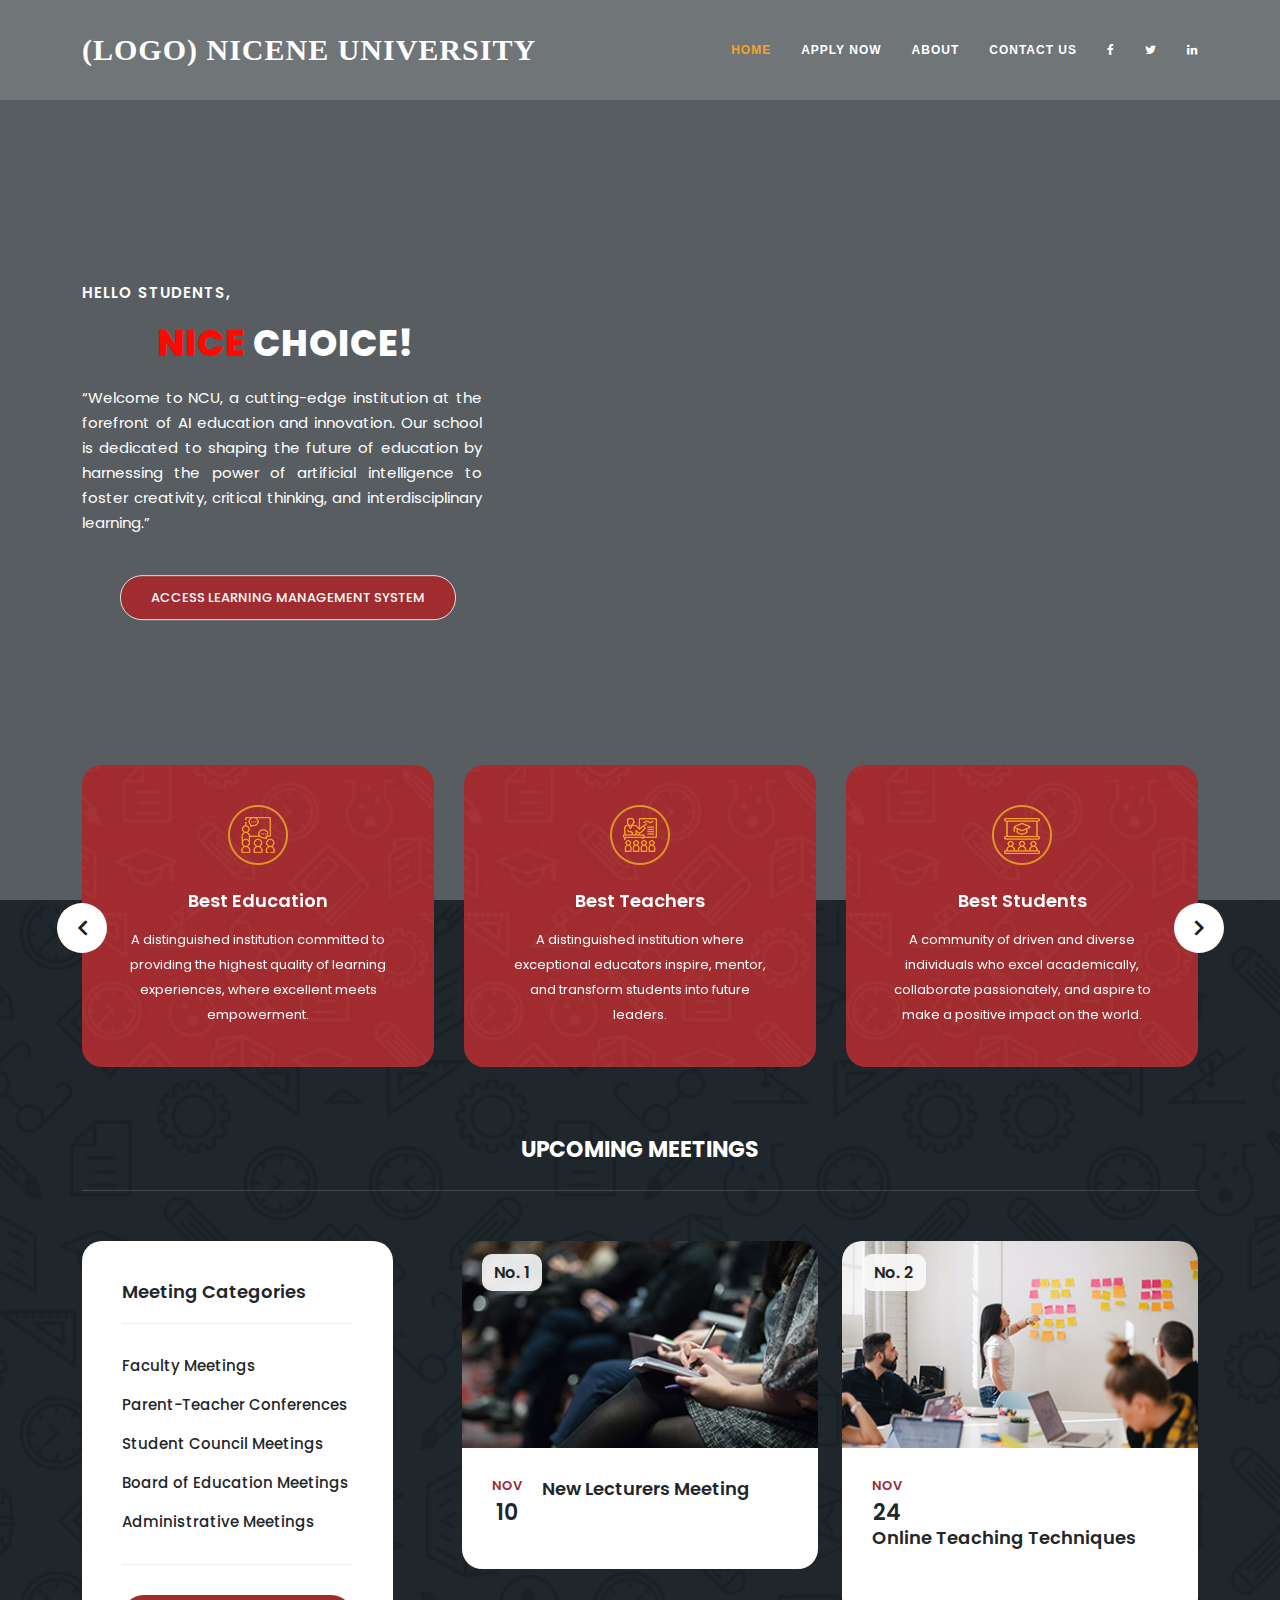
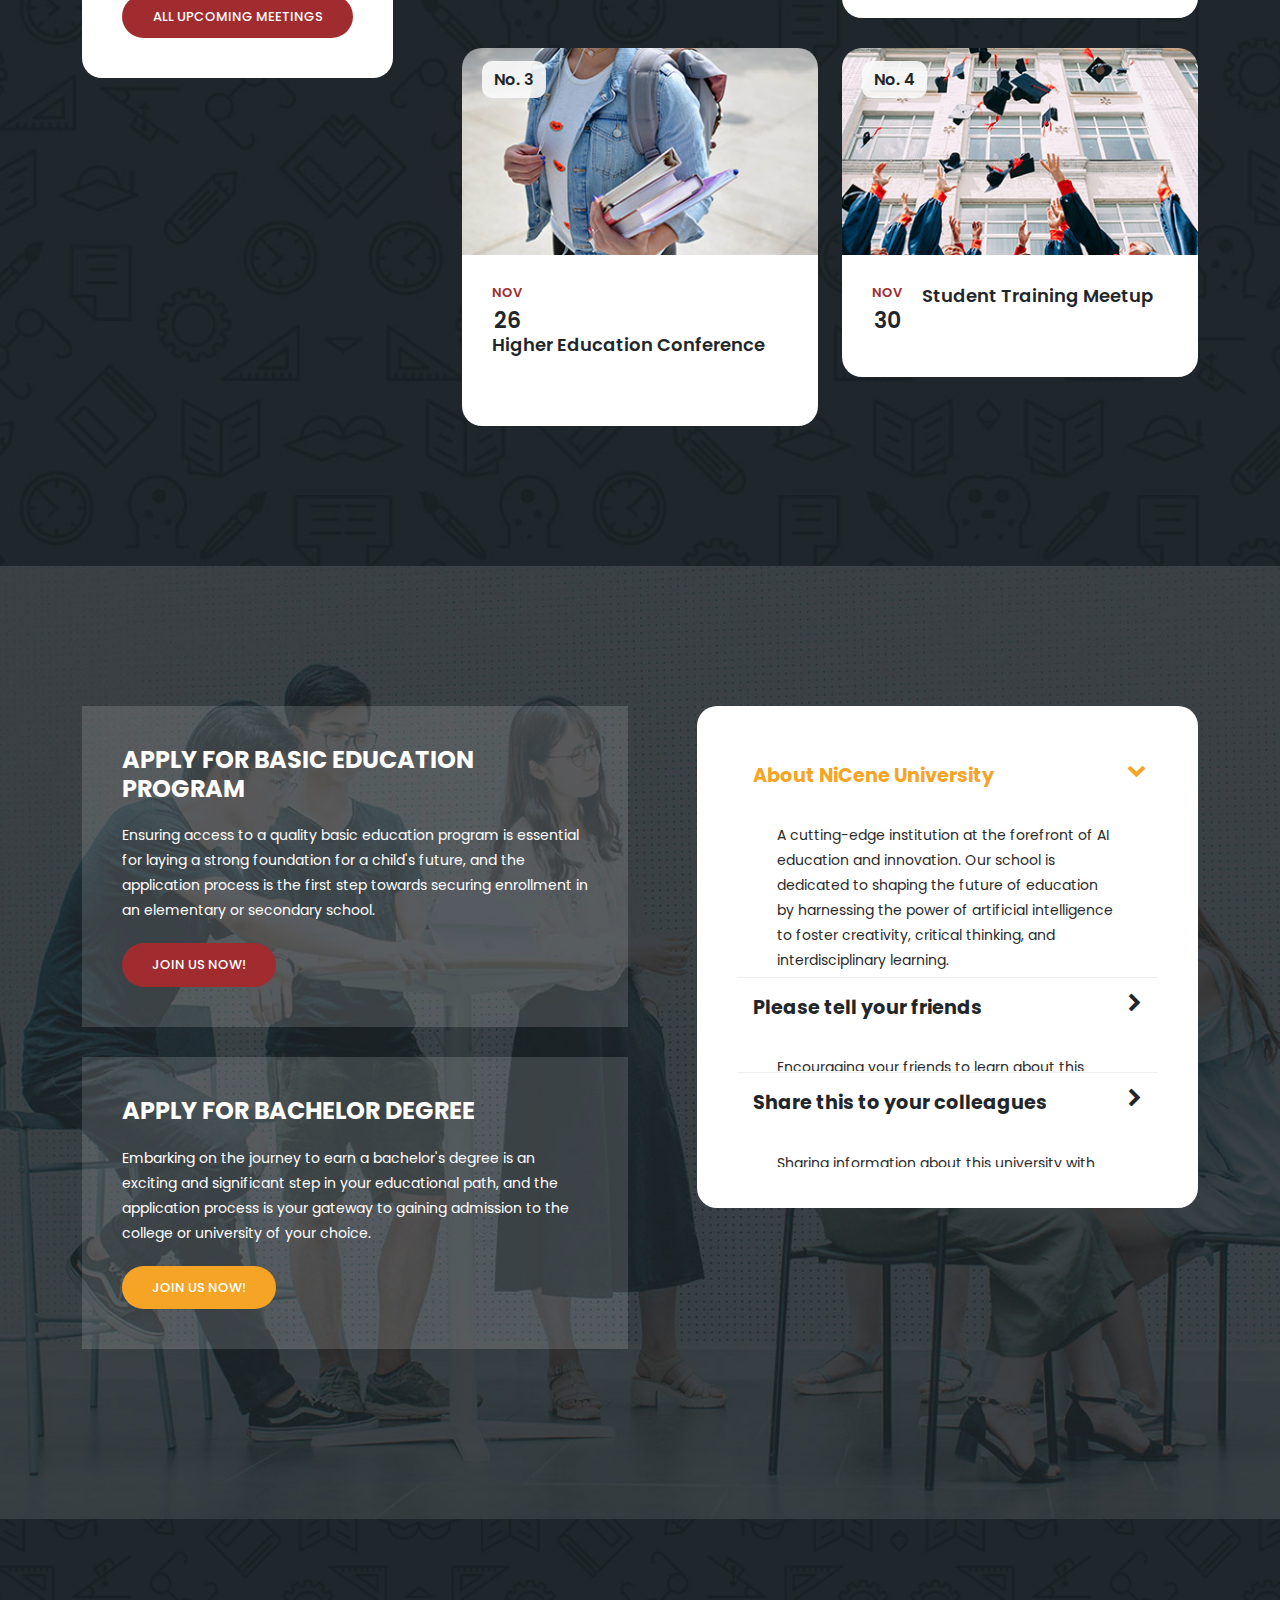
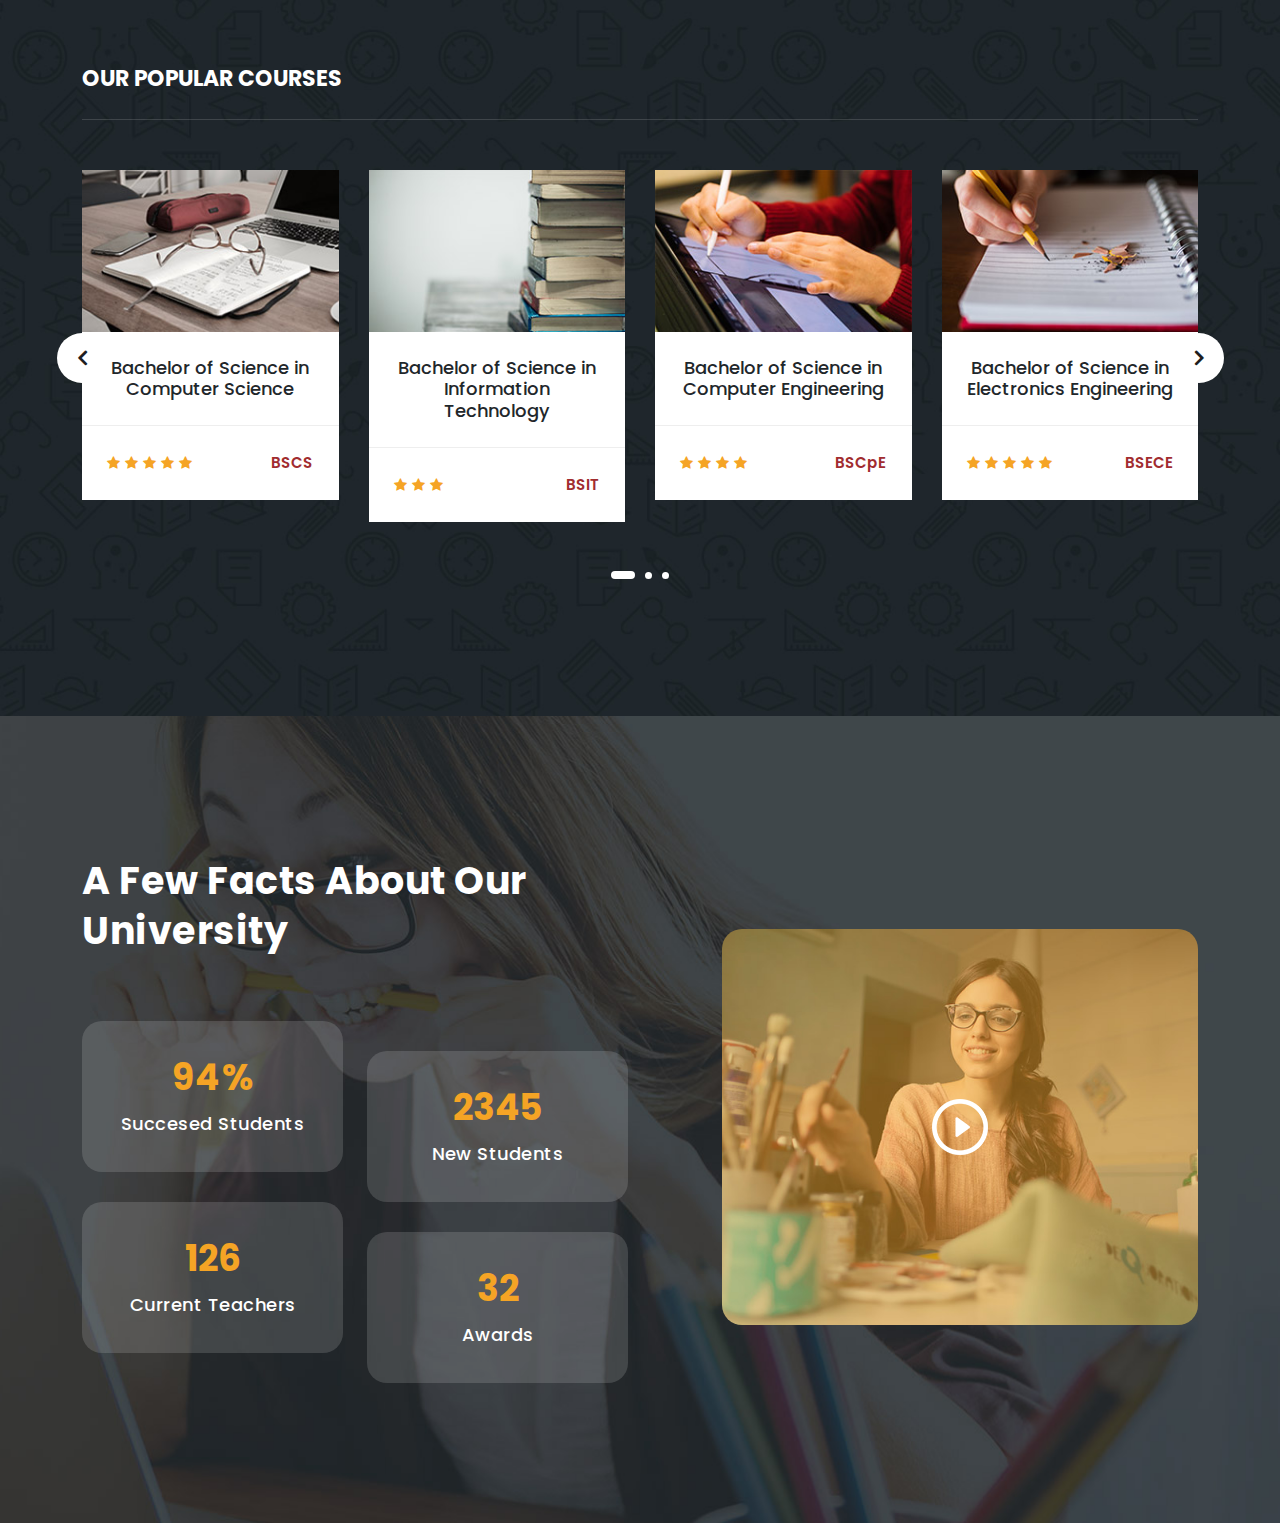
==== Index/index.html @ bd37bede "Add files via upload" ====
<!DOCTYPE html>
<html lang="en">

  <head>

    <meta charset="utf-8">
    <meta name="viewport" content="width=device-width, initial-scale=1, shrink-to-fit=no">
    <meta name="description" content="">
    <meta name="author" content="TemplateMo">
    <link href="https://fonts.googleapis.com/css?family=Poppins:100,200,300,400,500,600,700,800,900" rel="stylesheet">

    <title>Education Meeting HTML5 Template</title>

    <!-- Bootstrap core CSS -->
    <link href="vendor/bootstrap/css/bootstrap.min.css" rel="stylesheet">


    <!-- Additional CSS Files -->
    <link rel="stylesheet" href="assets/css/fontawesome.css">
    <link rel="stylesheet" href="assets/css/templatemo-edu-meeting.css">
    <link rel="stylesheet" href="assets/css/owl.css">
    <link rel="stylesheet" href="assets/css/lightbox.css">
    <link rel="stylesheet" href="assets/css/styles.css">
<!--

TemplateMo 569 Edu Meeting

https://templatemo.com/tm-569-edu-meeting

-->
  </head>

<body>

  <!-- Sub Header 
  <div class="sub-header">
    <div class="container">
      <div class="row">
        <div class="col-lg-8 col-sm-8">
          <div class="left-content">
           <p> Punesto, David, Paule, Laurio</p> 
          </div>
        </div>
        <div class="col-lg-4 col-sm-4">
          <div class="right-icons">
            <ul>
              <li><a href="#"><i class="fa fa-facebook"></i></a></li>
              <li><a href="#"><i class="fa fa-twitter"></i></a></li>
              <li><a href="#"><i class="fa fa-behance"></i></a></li>
              <li><a href="#"><i class="fa fa-linkedin"></i></a></li>
            </ul>
          </div>
        </div>
      </div>
    </div>
  </div> -->

  <!-- ***** Header Area Start ***** -->
  <header class="header-area header-sticky">
      <div class="container">
          <div class="row">
              <div class="col-12">
                  <nav class="main-nav">
                      <!-- ***** Logo Start ***** -->
                      <a href="#" class="logo">
                        (LOGO) Nicene University
                      </a>
                      <!-- ***** Logo End ***** -->
                      <!-- ***** Menu Start ***** -->
                      <ul class="nav">
                        <li class="scroll-to-section"><a href="#top" class="active">Home</a></li>
                        
                        <li class="scroll-to-section"><a href="#apply">Apply Now</a></li>
                       
                        <li class="scroll-to-section"><a href="#courses">About</a></li> 
                        <li class="scroll-to-section"><a href="#contact">Contact Us</a></li> 
                        
                            
                              <li><a href="#"><i class="fa fa-facebook"></i></a></li>
                              <li><a href="#"><i class="fa fa-twitter"></i></a></li>
                              
                              <li><a href="#"><i class="fa fa-linkedin"></i></a></li>
                            
                          
                      
                    </ul>        
                      <a class='menu-trigger'>
                          <span>Menu</span>
                      </a>
                      <!-- ***** Menu End ***** -->
                  </nav>
              </div>
          </div>
      </div>
  </header>
  <!-- ***** Header Area End ***** -->

  <!-- ***** Main Banner Area Start ***** -->
  <section class="section main-banner" id="top" data-section="section1">
      <video autoplay muted loop id="bg-video">
          <source src="assets/images/course-video.mp4" type="video/mp4" />
      </video>

      <div class="video-overlay header-text">
          <div class="container">
            <div class="row">
              <div class="col-lg-12">
                <div class="caption">
                  <h6>Hello Students,</h6>
                  <h2><font color ="#FF0800">&nbsp;&nbsp;&nbsp;&nbsp;&nbsp;&nbsp;&nbsp;&nbsp;&nbsp;NICE </font>CHOICE!</h2>
                  <p>“Welcome to NCU, a cutting-edge institution at the forefront of AI education and innovation.
                     Our school is dedicated to shaping the future of education by harnessing the power of artificial intelligence to foster creativity, 
                    critical thinking, and interdisciplinary learning.”</p></a>
              <div class="main-button-red">
                <a href="Form/index.php" class="page-link">Access Learning Management System</a>
              </div>
          </div>
              </div>
            </div>
          </div>
      </div>
  </section>
  <!-- ***** Main Banner Area End ***** -->

  <section class="services">
    <div class="container">
      <div class="row">
        <div class="col-lg-12">
          <div class="owl-service-item owl-carousel">
          
            <div class="item">
              <div class="icon">
                <img src="assets/images/service-icon-01.png" alt="">
              </div>
              <div class="down-content">
                <h4>Best Education</h4>
                <p>A distinguished institution committed to providing the highest quality of learning experiences, where excellent meets empowerment.</p>
              </div>
            </div>
            
            <div class="item">
              <div class="icon">
                <img src="assets/images/service-icon-02.png" alt="">
              </div>
              <div class="down-content">
                <h4>Best Teachers</h4>
                <p>A distinguished institution where exceptional educators inspire, mentor, and transform students into future leaders.</p>
              </div>
            </div>
            
            <div class="item">
              <div class="icon">
                <img src="assets/images/service-icon-03.png" alt="">
              </div>
              <div class="down-content">
                <h4>Best Students</h4>
                <p>A community of driven and diverse individuals who excel academically, collaborate passionately, and aspire to make a positive impact on the world.</p>
              </div>
            </div>
            
            <div class="item">
              <div class="icon">
                <img src="assets/images/service-icon-02.png" alt="">
              </div>
              <div class="down-content">
                <h4>Online Meeting</h4>
                <p>A virtual platform fostering academic engagement, enabling students and faculty to convene, transcending physical boundaries.</p>
              </div>
            </div>
  
            
          </div>
        </div>
      </div>
    </div>
  </section>

  <section class="upcoming-meetings" id="meetings">
    <div class="container">
      <div class="row">
        <div class="col-lg-12">
          <div class="section-heading">
            <h2>Upcoming Meetings</h2>
          </div>
        </div>
        <div class="col-lg-4">
          <div class="categories">
            <h4>Meeting Categories</h4>
            <ul>
              <li><a >Faculty Meetings </a></li>
              <li><a >Parent-Teacher Conferences</a></li>
              <li><a >Student Council Meetings</a></li>
              <li><a >Board of Education Meetings</a></li>
              <li><a >Administrative Meetings</a></li>
            </ul>
            <div class="main-button-red">
              <a href="#">All Upcoming Meetings</a>
            </div>
          </div>
        </div>
        <div class="col-lg-8">
          <div class="row">
            <div class="col-lg-6">
              <div class="meeting-item">
                <div class="thumb">
                  <div class="price">
                    <span>No. 1</span>
                  </div>
                  <a ><img src="assets/images/meeting-01.jpg" alt="New Lecturer Meeting"></a>
                </div>
                <div class="down-content">
                  <div class="date">
                    <h6>Nov <span>10</span></h6>
                  </div>
                  <a ><h4>New Lecturers Meeting</h4></a>
                  <p><br></p>
                </div>
                <br>
              </div>
            </div>
            <div class="col-lg-6">
              <div class="meeting-item">
                <div class="thumb">
                  <div class="price">
                    <span>No. 2</span>
                  </div>
                  <a ><img src="assets/images/meeting-02.jpg" alt="Online Teaching"></a>
                </div>
                <div class="down-content">
                  <div class="date">
                    <h6>Nov <span>24</span></h6>
                  </div>
                  <a ><h4>Online Teaching Techniques</h4></a>
                  <p><br></p>
                </div>
              </div>
            </div>
            <div class="col-lg-6">
              <div class="meeting-item">
                <div class="thumb">
                  <div class="price">
                    <span>No. 3</span>
                  </div>
                  <a ><img src="assets/images/meeting-03.jpg" alt="Higher Education"></a>
                </div>
                <div class="down-content">
                  <div class="date">
                    <h6>Nov <span>26</span></h6>
                  </div>
                  <a ><h4>Higher Education Conference</h4></a>
                  <p> <br></p>
                </div>
              </div>
            </div>
            <div class="col-lg-6">
              <div class="meeting-item">
                <div class="thumb">
                  <div class="price">
                    <span>No. 4</span>
                  </div>
                  <a ><img src="assets/images/meeting-04.jpg" alt="Student Training"></a>
                </div>
                <div class="down-content">
                  <div class="date">
                    <h6>Nov <span>30</span></h6>
                  </div>
                  <a ><h4>Student Training Meetup</h4></a>
                  <p><br></p>
                </div>
              </div>
            </div>
          </div>
        </div>
      </div>
    </div>
  </section>
  
  <section class="apply-now" id="apply">
    <div class="container">
      <div class="row">
        <div class="col-lg-6 align-self-center">
          <div class="row">
            <div class="col-lg-12">
              <div class="item">
                <h3>APPLY FOR Basic Education Program </h3>
                <p>Ensuring access to a quality basic education program is essential for laying a strong foundation for a child's future, and the application process is the first step towards securing enrollment in an elementary or secondary school.</p>
                <div class="main-button-red">
                  <div class="scroll-to-section"><a href="#contact">Join Us Now!</a></div>
              </div>
              </div>
            </div>
            <div class="col-lg-12">
              <div class="item">
                <h3>APPLY FOR BACHELOR DEGREE</h3>
                <p>Embarking on the journey to earn a bachelor's degree is an exciting and significant step in your educational path, and the application process is your gateway to gaining admission to the college or university of your choice.</p>
                <div class="main-button-yellow">
                  <div class="scroll-to-section"><a href="#contact">Join Us Now!</a></div>
              </div>
              </div>
            </div>
          </div>
        </div>
        <div class="col-lg-6">
          <div class="accordions is-first-expanded">
            <article class="accordion">
                <div class="accordion-head">
                  <span>About NiCene University</span>
                  <span class="icon">
                      <i class="icon fa fa-chevron-right"></i>
                  </span>
              </div>
              <div class="accordion-body">
                  <div class="content">
                      <p>A cutting-edge institution at the forefront of AI education and innovation. Our school is dedicated to shaping the future of education by harnessing the power of artificial intelligence to foster creativity, critical thinking, and interdisciplinary learning.</p>
                  </div>
              </div>
          </article>

            
            <article class="accordion">
                <div class="accordion-head">
                    <span>Please tell your friends</span>
                    <span class="icon">
                        <i class="icon fa fa-chevron-right"></i>
                    </span>
                </div>
                <div class="accordion-body">
                    <div class="content">
                        <p>Encouraging your friends to learn about this university can be a wonderful way to help them explore their educational options. By sharing your positive experiences and insights, you can provide them with valuable information that may lead to a life-changing decision. Whether it's the outstanding faculty, cutting-edge research opportunities, or vibrant campus community, sharing your enthusiasm can inspire others to consider this university as a potential destination for their academic journey.

                          So, don't hesitate to tell your friends about this university and potentially open doors to exciting educational opportunities for them and future generations.
                        </p>
                    </div>
                </div>
            </article>
            <article class="accordion last-accordion">
                <div class="accordion-head">
                    <span>Share this to your colleagues</span>
                    <span class="icon">
                        <i class="icon fa fa-chevron-right"></i>
                    </span>
                </div>
                <div class="accordion-body">
                    <div class="content">
                        <p>Sharing information about this university with your colleagues can have a profound impact on their academic and professional journeys. By introducing them to the exceptional programs, faculty, and resources offered by this institution, you can help your colleagues discover new avenues for growth and development. Whether it's the university's renowned research opportunities, innovative teaching methods, or its vibrant campus community, sharing your knowledge can be a valuable contribution to their educational pursuits.

                        </p>
                    </div>
                </div>
            </article>
        </div>
        </div>
      </div>
    </div>
  </section>

  <section class="our-courses" id="courses">
    <div class="container">
      <div class="row">
        <div class="col-lg-12">
          <div class="section-heading">
            <h2>Our Popular Courses</h2>
          </div>
        </div>
        <div class="col-lg-12">
          <div class="owl-courses-item owl-carousel">
            <div class="item">
              <img src="assets/images/course-01.jpg" alt="Course One">
              <div class="down-content">
                <h4>Bachelor of Science in Computer Science</h4>
                <div class="info">
                  <div class="row">
                    <div class="col-8">
                      <ul>
                        <li><i class="fa fa-star"></i></li>
                        <li><i class="fa fa-star"></i></li>
                        <li><i class="fa fa-star"></i></li>
                        <li><i class="fa fa-star"></i></li>
                        <li><i class="fa fa-star"></i></li>
                      </ul>
                    </div>
                    <div class="col-4">
                       <span>BSCS</span>
                    </div>
                  </div>
                </div>
              </div>
            </div>
            <div class="item">
              <img src="assets/images/course-02.jpg" alt="Course Two">
              <div class="down-content">
                <h4>Bachelor of Science in Information Technology</h4>
                <div class="info">
                  <div class="row">
                    <div class="col-8">
                      <ul>
                        <li><i class="fa fa-star"></i></li>
                        <li><i class="fa fa-star"></i></li>
                        <li><i class="fa fa-star"></i></li>
                      </ul>
                    </div>
                    <div class="col-4">
                       <span>BSIT</span>
                    </div>
                  </div>
                </div>
              </div>
            </div>
            <div class="item">
              <img src="assets/images/course-03.jpg" alt="">
              <div class="down-content">
                <h4>Bachelor of Science in Computer Engineering</h4>
                <div class="info">
                  <div class="row">
                    <div class="col-8">
                      <ul>
                        <li><i class="fa fa-star"></i></li>
                        <li><i class="fa fa-star"></i></li>
                        <li><i class="fa fa-star"></i></li>
                        <li><i class="fa fa-star"></i></li>
                      </ul>
                    </div>
                    <div class="col-4">
                       <span>BSCpE</span>
                    </div>
                  </div>
                </div>
              </div>
            </div>
            <div class="item">
              <img src="assets/images/course-04.jpg" alt="">
              <div class="down-content">
                <h4>Bachelor of Science in Electronics Engineering</h4>
                <div class="info">
                  <div class="row">
                    <div class="col-8">
                      <ul>
                        <li><i class="fa fa-star"></i></li>
                        <li><i class="fa fa-star"></i></li>
                        <li><i class="fa fa-star"></i></li>
                        <li><i class="fa fa-star"></i></li>
                        <li><i class="fa fa-star"></i></li>
                      </ul>
                    </div>
                    <div class="col-4">
                       <span>BSECE</span>
                    </div>
                  </div>
                </div>
              </div>
            </div>
            <div class="item">
              <img src="assets/images/course-01.jpg" alt="">
              <div class="down-content">
                <h4>Bachelor of Science in Nursing</h4>
                <div class="info">
                  <div class="row">
                    <div class="col-8">
                      <ul>
                        <li><i class="fa fa-star"></i></li>
                        <li><i class="fa fa-star"></i></li>
                        <li><i class="fa fa-star"></i></li>
                        <li><i class="fa fa-star"></i></li>
                        <li><i class="fa fa-star"></i></li>
                      </ul>
                    </div>
                    <div class="col-4">
                       <span>BSN</span>
                    </div>
                  </div>
                </div>
              </div>
            </div>
            <div class="item">
              <img src="assets/images/course-02.jpg" alt="">
              <div class="down-content">
                <h4>Bachelor of Science in Medical Laboratory Science</h4>
                <div class="info">
                  <div class="row">
                    <div class="col-8">
                      <ul>
                        <li><i class="fa fa-star"></i></li>
                        <li><i class="fa fa-star"></i></li>
                        <li><i class="fa fa-star"></i></li>
                        <li><i class="fa fa-star"></i></li>
                        <li><i class="fa fa-star"></i></li>
                      </ul>
                    </div>
                    <div class="col-4">
                       <span>BSMLS</span>
                    </div>
                  </div>
                </div>
              </div>
            </div>
            <div class="item">
              <img src="assets/images/course-03.jpg" alt="">
              <div class="down-content">
                <h4>Bachelo of Science in Education Major in All</h4>
                <div class="info">
                  <div class="row">
                    <div class="col-8">
                      <ul>
                        <li><i class="fa fa-star"></i></li>
                        <li><i class="fa fa-star"></i></li>
                        <li><i class="fa fa-star"></i></li>
                        <li><i class="fa fa-star"></i></li>
                        <li><i class="fa fa-star"></i></li>
                      </ul>
                    </div>
                    <div class="col-4">
                       <span>BSEd</span>
                    </div>
                  </div>
                </div>
              </div>
            </div>
            <div class="item">
              <img src="assets/images/course-04.jpg" alt="">
              <div class="down-content">
                <h4>Bachelor of Science in Business Administration</h4>
                <div class="info">
                  <div class="row">
                    <div class="col-8">
                      <ul>
                        <li><i class="fa fa-star"></i></li>
                        <li><i class="fa fa-star"></i></li>
                        <li><i class="fa fa-star"></i></li>
                        <li><i class="fa fa-star"></i></li>
                        <li><i class="fa fa-star"></i></li>
                      </ul>
                    </div>
                    <div class="col-4">
                       <span>BSBA</span>
                    </div>
                  </div>
                </div>
              </div>
            </div>
            <div class="item">
              <img src="assets/images/course-01.jpg" alt="">
              <div class="down-content">
                <h4>Bachelor of Science in Accountancy</h4>
                <div class="info">
                  <div class="row">
                    <div class="col-8">
                      <ul>
                        <li><i class="fa fa-star"></i></li>
                        <li><i class="fa fa-star"></i></li>
                        <li><i class="fa fa-star"></i></li>
                        <li><i class="fa fa-star"></i></li>
                        <li><i class="fa fa-star"></i></li>
                      </ul>
                    </div>
                    <div class="col-4">
                       <span>BSA</span>
                    </div>
                  </div>
                </div>
              </div>
            </div>
            <div class="item">
              <img src="assets/images/course-02.jpg" alt="">
              <div class="down-content">
                <h4>Bachelor of Science in Mechanical Engineering</h4>
                <div class="info">
                  <div class="row">
                    <div class="col-8">
                      <ul>
                        <li><i class="fa fa-star"></i></li>
                        <li><i class="fa fa-star"></i></li>
                        <li><i class="fa fa-star"></i></li>
                        <li><i class="fa fa-star"></i></li>
                        <li><i class="fa fa-star"></i></li>
                      </ul>
                    </div>
                    <div class="col-4">
                       <span>BSME</span>
                    </div>
                  </div>
                </div>
              </div>
            </div>
            <div class="item">
              <img src="assets/images/course-03.jpg" alt="">
              <div class="down-content">
                <h4>Bachelor of Science in Aeronautical Engineering</h4>
                <div class="info">
                  <div class="row">
                    <div class="col-8">
                      <ul>
                        <li><i class="fa fa-star"></i></li>
                        <li><i class="fa fa-star"></i></li>
                        <li><i class="fa fa-star"></i></li>
                        <li><i class="fa fa-star"></i></li>
                        <li><i class="fa fa-star"></i></li>
                      </ul>
                    </div>
                    <div class="col-4">
                       <span>BSAeE</span>
                    </div>
                  </div>
                </div>
              </div>
            </div>
            <div class="item">
              <img src="assets/images/course-04.jpg" alt="">
              <div class="down-content">
                <h4>Bachelor of Science in Psychology</h4>
                <div class="info">
                  <div class="row">
                    <div class="col-8">
                      <ul>
                        <li><i class="fa fa-star"></i></li>
                        <li><i class="fa fa-star"></i></li>
                        <li><i class="fa fa-star"></i></li>
                        <li><i class="fa fa-star"></i></li>
                        <li><i class="fa fa-star"></i></li>
                      </ul>
                    </div>
                    <div class="col-4">
                       <span>BSPsych</span>
                    </div>
                  </div>
                </div>
              </div>
            </div>
          </div>
        </div>
      </div>
    </div>
  </section>

  <section class="our-facts">
    <div class="container">
      <div class="row">
        <div class="col-lg-6">
          <div class="row">
            <div class="col-lg-12">
              <h2>A Few Facts About Our University</h2>
            </div>
            <div class="col-lg-6">
              <div class="row">
                <div class="col-12">
                  <div class="count-area-content percentage">
                    <div class="count-digit">94</div>
                    <div class="count-title">Succesed Students</div>
                  </div>
                </div>
                <div class="col-12">
                  <div class="count-area-content">
                    <div class="count-digit">126</div>
                    <div class="count-title">Current Teachers</div>
                  </div>
                </div>
              </div>
            </div>
            <div class="col-lg-6">
              <div class="row">
                <div class="col-12">
                  <div class="count-area-content new-students">
                    <div class="count-digit">2345</div>
                    <div class="count-title">New Students</div>
                  </div>
                </div> 
                <div class="col-12">
                  <div class="count-area-content">
                    <div class="count-digit">32</div>
                    <div class="count-title">Awards</div>
                  </div>
                </div>
              </div>
            </div>
          </div>
        </div> 
        <div class="col-lg-6 align-self-center">
          <div class="video">
            <a href="https://www.youtube.com/watch?v=HndV87XpkWg" target="_blank"><img src="assets/images/play-icon.png" alt=""></a>
          </div>
        </div>
      </div>
    </div>
  </section>
<!--
  <section class="contact-us" id="contact">
    <div class="container">
      <div class="row">
        <div class="col-lg-9 align-self-center">
          <div class="row">
            <div class="col-lg-12">
              <form id="contact" action="" method="post">
                <div class="row">
                  <div class="col-lg-12">
                    <h2>Let's get in touch</h2>
                  </div>
                  <div class="col-lg-4">
                    <fieldset>
                      <input name="name" type="text" id="name" placeholder="YOURNAME...*" required="">
                    </fieldset>
                  </div>
                  <div class="col-lg-4">
                    <fieldset>
                    <input name="email" type="text" id="email" pattern="[^ @]*@[^ @]*" placeholder="YOUR EMAIL..." required="">
                  </fieldset>
                  </div>
                  <div class="col-lg-4">
                    <fieldset>
                      <input name="subject" type="text" id="subject" placeholder="SUBJECT...*" required="">
                    </fieldset>
                  </div>
                  <div class="col-lg-12">
                    <fieldset>
                      <textarea name="message" type="text" class="form-control" id="message" placeholder="YOUR MESSAGE..." required=""></textarea>
                    </fieldset>
                  </div>
                  <div class="col-lg-12">
                    <fieldset>
                      <button type="submit" id="form-submit" class="button">SEND MESSAGE NOW</button>
                    </fieldset>
                  </div>
                </div>
              </form>
            </div>
          </div>
        </div>
        <div class="col-lg-3">
          <div class="right-info">
            <ul>
              <li>
                <h6>Phone Number</h6>
                <span>010-020-0340</span>
              </li>
              <li>
                <h6>Email Address</h6>
                <span>info@meeting.edu</span>
              </li>
              <li>
                <h6>Street Address</h6>
                <span>Rio de Janeiro - RJ, 22795-008, Brazil</span>
              </li>
              <li>
                <h6>Website URL</h6>
                <span>www.meeting.edu</span>
              </li>
            </ul>
          </div>
        </div>
      </div>
    </div>
 
    <div class="footer">
      <p>Copyright © 2022 Edu Meeting Co., Ltd. All Rights Reserved. 
          <br>Design: <a href="https://templatemo.com" target="_parent" title="free css templates">TemplateMo</a></p>
    </div>
  </section>
-->
  <!-- Scripts -->
  <!-- Bootstrap core JavaScript -->
  <script src="assets/js/script.js"></script>
    <script src="vendor/jquery/jquery.min.js"></script>
    <script src="vendor/bootstrap/js/bootstrap.bundle.min.js"></script>

    <script src="assets/js/isotope.min.js"></script>
    <script src="assets/js/owl-carousel.js"></script>
    <script src="assets/js/lightbox.js"></script>
    <script src="assets/js/tabs.js"></script>
    <script src="assets/js/video.js"></script>
    <script src="assets/js/slick-slider.js"></script>
    <script src="assets/js/custom.js"></script>
    <script>
        //according to loftblog tut
        $('.nav li:first').addClass('active');

        var showSection = function showSection(section, isAnimate) {
          var
          direction = section.replace(/#/, ''),
          reqSection = $('.section').filter('[data-section="' + direction + '"]'),
          reqSectionPos = reqSection.offset().top - 0;

          if (isAnimate) {
            $('body, html').animate({
              scrollTop: reqSectionPos },
            800);
          } else {
            $('body, html').scrollTop(reqSectionPos);
          }

        };

        var checkSection = function checkSection() {
          $('.section').each(function () {
            var
            $this = $(this),
            topEdge = $this.offset().top - 80,
            bottomEdge = topEdge + $this.height(),
            wScroll = $(window).scrollTop();
            if (topEdge < wScroll && bottomEdge > wScroll) {
              var
              currentId = $this.data('section'),
              reqLink = $('a').filter('[href*=\\#' + currentId + ']');
              reqLink.closest('li').addClass('active').
              siblings().removeClass('active');
            }
          });
        };

        $('.main-menu, .responsive-menu, .scroll-to-section').on('click', 'a', function (e) {
          e.preventDefault();
          showSection($(this).attr('href'), true);
        });

        $(window).scroll(function () {
          checkSection();
        });
    </script>
</body>

</body>
</html>
---- Index/assets/css/templatemo-edu-meeting.css ----
/*

TemplateMo 569 Edu Meeting

https://templatemo.com/tm-569-edu-meeting

*/

/* ---------------------------------------------
Table of contents
------------------------------------------------
01. font & reset css
02. reset
03. global styles
04. header
05. banner
06. features
07. testimonials
08. contact
09. footer
10. preloader
11. search
12. portfolio

--------------------------------------------- */
/* 
---------------------------------------------
font & reset css
--------------------------------------------- 
*/
@import url("https://fonts.googleapis.com/css?family=Poppins:100,200,300,400,500,600,700,800,900");
/* 
---------------------------------------------
reset
--------------------------------------------- 
*/

html, body, div, span, applet, object, iframe, h1, h2, h3, h4, h5, h6, p, blockquote, div
pre, a, abbr, acronym, address, big, cite, code, del, dfn, em, font, img, ins, kbd, q,
s, samp, small, strike, strong, sub, sup, tt, var, b, u, i, center, dl, dt, dd, ol, ul, li,
figure, header, nav, section, article, aside, footer, figcaption {
  margin: 0;
  padding: 0;
  border: 0;
  outline: 0;
}

.clearfix:after {
  content: ".";
  display: block;
  clear: both;
  visibility: hidden;
  line-height: 0;
  height: 0;
}

.clearfix {
  display: inline-block;
}

html[xmlns] .clearfix {
  display: block;
}

* html .clearfix {
  height: 1%;
}

ul, li {
  padding: 0;
  margin: 0;
  list-style: none;
}

header, nav, section, article, aside, footer, hgroup {
  display: block;
}

* {
  box-sizing: border-box;
}

html, body {
  font-family: 'Poppins', sans-serif;
  font-weight: 400;
  background-color: #fff;
  font-size: 16px;
  -ms-text-size-adjust: 100%;
  -webkit-font-smoothing: antialiased;
  -moz-osx-font-smoothing: grayscale;
}

a {
  text-decoration: none !important;
  color: #3CF;
}

a:hover {
	color: #FC3;
}

h1, h2, h3, h4, h5, h6 {
  margin-top: 0px;
  margin-bottom: 0px;
}

ul {
  margin-bottom: 0px;
}

p {
  font-size: 14px;
  line-height: 25px;
  color: #2a2a2a;
}

img {
  width: 100%;
  overflow: hidden;
}

/* 
---------------------------------------------
global styles
--------------------------------------------- 
*/
html,
body {
  background: #fff;
  font-family: 'Poppins', sans-serif;
}

::selection {
  background: #f5a425;
  color: #fff;
}

::-moz-selection {
  background: #f5a425;
  color: #fff;
}

@media (max-width: 991px) {
  html, body {
    overflow-x: hidden;
  }
  .mobile-top-fix {
    margin-top: 30px;
    margin-bottom: 0px;
  }
  .mobile-bottom-fix {
    margin-bottom: 30px;
  }
  .mobile-bottom-fix-big {
    margin-bottom: 60px;
  }
}

.main-button-red a {
  font-size: 13px;
  color: #fff;
  background-color: #a12c2f;
  padding: 12px 30px;
  display: inline-block;
  border-radius: 22px;
  font-weight: 500;
  text-transform: uppercase;
  transition: all .3s;
  
}

.main-button-red a:hover {
  opacity: 0.9;
  
  
  
}

.main-button-yellow a {
  font-size: 13px;
  color: #fff;
  background-color: #f5a425;
  padding: 12px 30px;
  display: inline-block;
  border-radius: 22px;
  font-weight: 500;
  text-transform: uppercase;
  transition: all .3s;
}

.main-button-yellow a:hover {
  opacity: 0.9;
}

.section-heading h2 {
  line-height: 40px;
  margin-top: 0px;
  margin-bottom: 50px; 
  padding-bottom: 20px;
  border-bottom: 1px solid rgba(250,250,250,0.15);
  font-size: 22px;
  font-weight: 700;
  text-transform: uppercase;
  color: #fff;
}


/* 
---------------------------------------------
header
--------------------------------------------- 
*/

.sub-header {
  background-color: #1f272b;
  position: relative;
  z-index: 1111;
}

.sub-header .left-content p {
  color: #fff;
  padding: 8px 0px;
  font-size: 13px;
}

.sub-header .right-icons {
  text-align: right;
  padding: 8px 0px;
}

.sub-header .right-icons ul li {
  display: inline-block;
  margin-left: 15px;
}

.sub-header .right-icons ul li a {
  color: #fff;
  font-size: 14px;
  transition: all .3s;
}

.sub-header .right-icons ul li a:hover {
  color: #f5a425;
}

.sub-header .left-content p em {
   font-style: normal;
   color: #f5a425;
}

.background-header {
  background-color: #ffffff!important;
  height: 80px!important;
  position: fixed!important;
  top: 0!important;
  left: 0;
  right: 0;
  box-shadow: 0px 0px 10px rgba(0,0,0,0.15)!important;
}

.background-header .main-nav .nav li a {
  color: #1e1e1e!important;
  
}

.background-header .logo,
.background-header .main-nav .nav li a {
  color: #000000!important;
  
  
}

.background-header .main-nav .nav li:hover a {
  color: #fb5849!important;
}

.background-header .nav li a.active {
  color: #fb5849!important;
}

.header-area {
  background-color: rgba(255, 255, 255, 0.15);
  position: absolute;
  top: 0px;
  left: 0;
  right: 0;
  z-index: 100;
  -webkit-transition: all .5s ease 0s;
  -moz-transition: all .5s ease 0s;
  -o-transition: all .5s ease 0s;
  transition: all .5s ease 0s;
  font-family: "Times New Roman", Times, serif;
}

.header-area .main-nav {
  min-height: 80px;
  background: transparent;
}

.header-area .main-nav .logo {
  line-height: 100px;
  color: #fff;
  font-size: 30px;
  font-weight: 900;
  text-transform: uppercase;
  letter-spacing: 1px;
  float: left;
  -webkit-transition: all 0.3s ease 0s;
  -moz-transition: all 0.3s ease 0s;
  -o-transition: all 0.3s ease 0s;
  transition: all 0.3s ease 0s;
 
  
}

.background-header .main-nav .logo {
  line-height: 75px;
}

.background-header .nav {
  margin-top: 20px !important;
}

.header-area .main-nav .nav {
  float: right;
  margin-top: 30px;
  margin-right: 0px;
  background-color: transparent;
  -webkit-transition: all 0.3s ease 0s;
  -moz-transition: all 0.3s ease 0s;
  -o-transition: all 0.3s ease 0s;
  transition: all 0.3s ease 0s;
  position: relative;
  z-index: 999;
  font-family: Arial, sans-serif;
  

}

.header-area .main-nav .nav li {
  padding-left: 15px;
  padding-right: 15px;
}

.header-area .main-nav .nav li:last-child {
  padding-right: 0px;
}

.header-area .main-nav .nav li a {
  display: block;
  font-weight: 600;
  font-size: 12px;
  text-transform: uppercase;
  color: #fff;
  -webkit-transition: all 0.3s ease 0s;
  -moz-transition: all 0.3s ease 0s;
  -o-transition: all 0.3s ease 0s;
  transition: all 0.3s ease 0s;
  height: 40px;
  line-height: 40px;
  border: transparent;
  letter-spacing: 1px;
}

.header-area .main-nav .nav li:hover a,
.header-area .main-nav .nav li a.active {
  color: #f5a425!important;
}

.background-header .main-nav .nav li:hover a,
.background-header .main-nav .nav li a.active {
  color: #f5a425!important;
  opacity: 1;
}

.header-area .main-nav .nav li.has-sub {
  position: relative;
  padding-right: 15px;
}

.header-area .main-nav .nav li.has-sub:after {
  font-family: FontAwesome;
  content: "\f107";
  font-size: 12px;
  color: #fff;
  position: absolute;
  right: 5px;
  top: 12px;
}

.background-header .main-nav .nav li.has-sub:after {
  color: #1e1e1e;
}

.header-area .main-nav .nav li.has-sub ul.sub-menu {
  position: absolute;
  width: 200px;
  box-shadow: 0 2px 28px 0 rgba(0, 0, 0, 0.06);
  overflow: hidden;
  top: 40px;
  opacity: 0;
  transition: all .3s;
  transform: translateY(+2em);
  visibility: hidden;
  z-index: -1;
}

.header-area .main-nav .nav li.has-sub ul.sub-menu li {
  margin-left: 0px;
  padding-left: 0px;
  padding-right: 0px;
}

.header-area .main-nav .nav li.has-sub ul.sub-menu li a {
  opacity: 1;
  display: block;
  background: #f7f7f7;
  color: #2a2a2a!important;
  padding-left: 20px;
  height: 40px;
  line-height: 40px;
  -webkit-transition: all 0.3s ease 0s;
  -moz-transition: all 0.3s ease 0s;
  -o-transition: all 0.3s ease 0s;
  transition: all 0.3s ease 0s;
  position: relative;
  font-size: 13px;
  font-weight: 400;
  border-bottom: 1px solid #eee;
}

.header-area .main-nav .nav li.has-sub ul li a:hover {
  background: #fff;
  color: #f5a425!important;
  padding-left: 25px;
}

.header-area .main-nav .nav li.has-sub ul li a:hover:before {
  width: 3px;
}

.header-area .main-nav .nav li.has-sub:hover ul.sub-menu {
  visibility: visible;
  opacity: 1;
  z-index: 1;
  transform: translateY(0%);
  transition-delay: 0s, 0s, 0.3s;
}

.header-area .main-nav .menu-trigger {
  cursor: pointer;
  display: block;
  position: absolute;
  top: 33px;
  width: 32px;
  height: 40px;
  text-indent: -9999em;
  z-index: 99;
  right: 40px;
  display: none;
}

.background-header .main-nav .menu-trigger {
  top: 23px;
}

.header-area .main-nav .menu-trigger span,
.header-area .main-nav .menu-trigger span:before,
.header-area .main-nav .menu-trigger span:after {
  -moz-transition: all 0.4s;
  -o-transition: all 0.4s;
  -webkit-transition: all 0.4s;
  transition: all 0.4s;
  background-color: #1e1e1e;
  display: block;
  position: absolute;
  width: 30px;
  height: 2px;
  left: 0;
}

.background-header .main-nav .menu-trigger span,
.background-header .main-nav .menu-trigger span:before,
.background-header .main-nav .menu-trigger span:after {
  background-color: #1e1e1e;
}

.header-area .main-nav .menu-trigger span:before,
.header-area .main-nav .menu-trigger span:after {
  -moz-transition: all 0.4s;
  -o-transition: all 0.4s;
  -webkit-transition: all 0.4s;
  transition: all 0.4s;
  background-color: #1e1e1e;
  display: block;
  position: absolute;
  width: 30px;
  height: 2px;
  left: 0;
  width: 75%;
}

.background-header .main-nav .menu-trigger span:before,
.background-header .main-nav .menu-trigger span:after {
  background-color: #1e1e1e;
}

.header-area .main-nav .menu-trigger span:before,
.header-area .main-nav .menu-trigger span:after {
  content: "";
}

.header-area .main-nav .menu-trigger span {
  top: 16px;
}

.header-area .main-nav .menu-trigger span:before {
  -moz-transform-origin: 33% 100%;
  -ms-transform-origin: 33% 100%;
  -webkit-transform-origin: 33% 100%;
  transform-origin: 33% 100%;
  top: -10px;
  z-index: 10;
}

.header-area .main-nav .menu-trigger span:after {
  -moz-transform-origin: 33% 0;
  -ms-transform-origin: 33% 0;
  -webkit-transform-origin: 33% 0;
  transform-origin: 33% 0;
  top: 10px;
}

.header-area .main-nav .menu-trigger.active span,
.header-area .main-nav .menu-trigger.active span:before,
.header-area .main-nav .menu-trigger.active span:after {
  background-color: transparent;
  width: 100%;
}

.header-area .main-nav .menu-trigger.active span:before {
  -moz-transform: translateY(6px) translateX(1px) rotate(45deg);
  -ms-transform: translateY(6px) translateX(1px) rotate(45deg);
  -webkit-transform: translateY(6px) translateX(1px) rotate(45deg);
  transform: translateY(6px) translateX(1px) rotate(45deg);
  background-color: #1e1e1e;
}

.background-header .main-nav .menu-trigger.active span:before {
  background-color: #1e1e1e;
}

.header-area .main-nav .menu-trigger.active span:after {
  -moz-transform: translateY(-6px) translateX(1px) rotate(-45deg);
  -ms-transform: translateY(-6px) translateX(1px) rotate(-45deg);
  -webkit-transform: translateY(-6px) translateX(1px) rotate(-45deg);
  transform: translateY(-6px) translateX(1px) rotate(-45deg);
  background-color: #1e1e1e;
}

.background-header .main-nav .menu-trigger.active span:after {
  background-color: #1e1e1e;
}

.header-area.header-sticky {
  min-height: 80px;
}

.header-area .nav {
  margin-top: 30px;
}

.header-area.header-sticky .nav li a.active {
  color: #f5a425;
}

@media (max-width: 1200px) {
  .header-area .main-nav .nav li {
    padding-left: 7px;
    padding-right: 7px;
  }
  .header-area .main-nav:before {
    display: none;
  }
}

@media (max-width: 767px) {
  .header-area .main-nav .logo {
    color: #1e1e1e;
  }
  .header-area.header-sticky .nav li a:hover,
  .header-area.header-sticky .nav li a.active {
    color: #f5a425!important;
    opacity: 1;
  }
  .header-area.header-sticky .nav li.search-icon a {
    width: 100%;
  }
  .header-area {
    background-color: #f7f7f7;
    padding: 0px 15px;
    height: 100px;
    box-shadow: none;
    text-align: center;
  }
  .header-area .container {
    padding: 0px;
  }
  .header-area .logo {
    margin-left: 30px;
  }
  .header-area .menu-trigger {
    display: block !important;
  }
  .header-area .main-nav {
    overflow: hidden;
  }
  .header-area .main-nav .nav {
    float: none;
    width: 100%;
    display: none;
    -webkit-transition: all 0s ease 0s;
    -moz-transition: all 0s ease 0s;
    -o-transition: all 0s ease 0s;
    transition: all 0s ease 0s;
    margin-left: 0px;
  }
  .header-area .main-nav .nav li:first-child {
    border-top: 1px solid #eee;
  }
  .header-area.header-sticky .nav {
    margin-top: 100px !important;
  }
  .header-area .main-nav .nav li {
    width: 100%;
    background: #fff;
    border-bottom: 1px solid #eee;
    padding-left: 0px !important;
    padding-right: 0px !important;
  }
  .header-area .main-nav .nav li a {
    height: 50px !important;
    line-height: 50px !important;
    padding: 0px !important;
    border: none !important;
    background: #f7f7f7 !important;
    color: #191a20 !important;
  }
  .header-area .main-nav .nav li a:hover {
    background: #eee !important;
    color: #f5a425!important;
  }
  .header-area .main-nav .nav li.has-sub ul.sub-menu {
    position: relative;
    visibility: inherit;
    opacity: 1;
    z-index: 1;
    transform: translateY(0%);
    top: 0px;
    width: 100%;
    box-shadow: none;
    height: 0px;
    transition: all 0s;
  }
  .header-area .main-nav .nav li.submenu ul li a {
    font-size: 12px;
    font-weight: 400;
  }
  .header-area .main-nav .nav li.submenu ul li a:hover:before {
    width: 0px;
  }
  .header-area .main-nav .nav li.has-sub ul.sub-menu {
    height: auto;
  }
  .header-area .main-nav .nav li.has-sub:after {
    color: #3B566E;
    right: 30px;
    font-size: 14px;
    top: 15px;
  }
  .header-area .main-nav .nav li.submenu:hover ul, .header-area .main-nav .nav li.submenu:focus ul {
    height: 0px;
  }
}

@media (min-width: 767px) {
  .header-area .main-nav .nav {
    display: flex !important;
  }
}


/* 
---------------------------------------------
banner
--------------------------------------------- 
*/

.main-banner {
  position: relative;
  max-height: 100%;
  overflow: hidden;
  margin-bottom: -7px;
}

#bg-video {
    min-width: 100%;
    min-height: 100vh;
    max-width: 100%;
    max-height: 100vh;
    object-fit: cover;
    z-index: -1;
}

#bg-video::-webkit-media-controls {
    display: none !important;
}

.video-overlay {
    position: absolute;
    background-color: rgba(31,39,43,0.75);
    top: 0;
    left: 0;
    bottom: 0;
    right: 0;
    width: 100%;
}

.main-banner .caption {
  position: absolute;
  top: 50%;
  transform: translateY(-50%);
}

.main-banner .caption h6 {
  margin-top: 0px;
  font-size: 15px;
  text-transform: uppercase;
  font-weight: 600;
  color: #fff;
  letter-spacing: 1px;
}

.main-banner .caption h2 {
  margin-top: 20px;
  margin-bottom: 20px;
  font-size: 36px;
  text-transform: uppercase;
  font-weight: 800;
  color: #fff;
  letter-spacing: 1px;
  margin-left: 3px;
}

.main-banner .caption h2 em {
  font-style: normal;
  color: #f5a425;
  font-weight: 900;
}

.main-banner .caption p {
  color: #fff;
  font-size: 15px;
  max-width: 400px;
  text-align: justify;
  text-justify: inter-word;
  justify-content: center;

}

.main-banner .caption .main-button-red {
  margin-top: 40px;
  margin-bottom: 3px;
  margin-left: 38px;
}

@media screen and (max-width: 767px) {

  .main-banner .caption h6 {
    font-weight: 500;
  }

  .main-banner .caption h2 {
    font-size: 36px;
  }

}


/*
---------------------------------------------
services
---------------------------------------------
*/

.services {
  margin-top: -135px;
  position: absolute;
  width: 100%;
}

.services .item {
  background-image: url(../images/service-item-bg.jpg);
  background-repeat: no-repeat;
  background-size: cover;
  background-position: center center;
  border-radius: 20px;
  text-align: center;
  color: #fff;
  padding: 40px;
}

.services .item .icon {
  max-width: 60px;
  margin: 0 auto;
}

.services .item h4 {
  margin-top: 25px;
  margin-bottom: 15px;
  font-size: 18px;
  font-weight: 600;
}

.services .item p {
  color: #fff;
  font-size: 13px;
}

.services .owl-nav {
  display: inline-block !important;
  text-align: center;
  position: absolute;
  width: 100%;
  top: 50%;
  transform: translateY(-25px);
}
    
.services .owl-nav .owl-prev{
  margin-right: 10px;
  outline: none;
  position: absolute;
  left: -80px;
}

.services .owl-nav .owl-prev span,
.services .owl-nav .owl-next span {
  opacity: 0;
}

.services .owl-nav .owl-prev:before {
  display: inline-block;
  font-family: 'FontAwesome';
  color: #1e1e1e;
  font-size: 25px;
  font-weight: 700;
  content: '\f104';
  background-color: #fff;
  width: 50px;
  height: 50px;
  border-radius: 50%;
  line-height: 50px;
}

.services .owl-nav .owl-prev {
  opacity: 1;
  transition: all .5s;
}

.services .owl-nav .owl-prev:hover {
  opacity: 0.9;
}

.services .owl-nav .owl-next {
  opacity: 1;
  transition: all .5s;
}

.services .owl-nav .owl-next:hover {
  opacity: 0.9;
}

.services .owl-nav .owl-next{
  margin-left: 10px;
  outline: none;
  position: absolute;
  right: -85px;
}

.services .owl-nav .owl-next:before {
  display: inline-block;
  font-family: 'FontAwesome';
  color: #1e1e1e;
  font-size: 25px;
  font-weight: 700;
  content: '\f105';
  background-color: #fff;
  width: 50px;
  height: 50px;
  border-radius: 50%;
  line-height: 50px;
}


/*
---------------------------------------------
upcoming meetings
---------------------------------------------
*/

section.upcoming-meetings {
  background-image: url(../images/meetings-bg.jpg);
  background-position: center center;
  background-attachment: fixed;
  background-repeat: no-repeat;
  background-size: cover;
  padding-top: 230px;
  padding-bottom: 110px;
}

section.upcoming-meetings .section-heading {
  text-align: center;
}

section.upcoming-meetings .categories {
  background-color: #fff;
  border-radius: 20px;
  padding: 40px;
  margin-right: 45px;
}

section.upcoming-meetings .categories h4 {
  font-size: 18px;
  font-weight: 600;
  color: #1f272b;
  margin-bottom: 30px;
  padding-bottom: 20px;
  border-bottom: 1px solid #eee;
}

section.upcoming-meetings .categories ul li {
  display: inline-block;
  margin-bottom: 15px;
}

section.upcoming-meetings .categories ul li a {
  font-size: 15px;
  color: #1f272b;
  font-weight: 500;
  transition: all .3s;
}

section.upcoming-meetings .categories ul li a:hover {
  color: #a12c2f;
}

section.upcoming-meetings .categories .main-button-red {
  border-top: 1px solid #eee;
  padding-top: 30px;
  margin-top: 15px;
}

section.upcoming-meetings .categories .main-button-red a {
  width: 100%;
  text-align: center;
}

.meeting-item {
  margin-bottom: 30px;
}

.meeting-item .thumb {
  position: relative;
}

.meeting-item .thumb img {
  border-top-right-radius: 20px;
  border-top-left-radius: 20px;
}

.meeting-item .thumb .price {
  position: absolute;
  left: 20px;
  top: 20px;
}

.meeting-item .thumb .price span {
  font-size: 16px;
  color: #1f272b;
  font-weight: 600;
  background-color: rgba(250,250,250,0.9);
  padding: 7px 12px;
  border-radius: 10px;
}

.meeting-item .down-content {
  background-color: #fff;
  padding: 30px;
  border-bottom-right-radius: 20px;
  border-bottom-left-radius: 20px;
  
}

.meeting-item .down-content .date {
  float: left;
  text-align: center;
  display: inline-block;
  margin-right: 20px;
}

.meeting-item .down-content .date h6 {
  font-size: 13px;
  text-transform: uppercase;
  font-weight: 600;
  color: #a12c2f;
}

.meeting-item .down-content .date span {
  display: block;
  color: #1f272b;
  font-size: 22px;
  margin-top: 7px;
}

.meeting-item .down-content h4 {
  font-size: 18px;
  color: #1f272b;
  font-weight: 600;
  display: inline-block;
  margin-bottom: 15px;
}

.meeting-item .down-content p {
  margin-left: 50px;
  color: #1f272b;
  font-size: 14px;
}



/*
---------------------------------------------
apply now
---------------------------------------------
*/

section.apply-now {
  background-image: url(../images/apply-bg.jpg);
  background-position: center center;
  background-attachment: fixed;
  background-repeat: no-repeat;
  background-size: cover;
  padding: 140px 0px;
}

section.apply-now .item {
  background-color: rgba(250,250,250,0.15);
  padding: 40px;
  margin-bottom: 30px;
}

section.apply-now .item h3 {
  color: #fff;
  text-transform: uppercase;
  font-size: 24px;
  font-weight: 700;
  margin-bottom: 20px;
}

section.apply-now .item p {
  color: #fff;
  margin-bottom: 20px;
}

.accordions {
  border-radius: 20px;
  padding: 40px;
  background-color: #fff;
  margin-left: 45px;
}
.accordions .accordion {
  border-bottom: 1px solid #eee;
}
.accordions .last-accordion {
  border-bottom: none;
}
.accordion-head {
  padding: 20px;  
  font-size: 18px;
  font-weight: 700;
  color: #1f272b;
  cursor: pointer;
  transition: color 200ms ease-in-out;
  border-bottom: 1px solid #fff;
}
@media screen and (min-width: 768px) {
  .accordion-head {
    padding: 1rem;
    font-size: 1.2rem;
  }
}
.accordion-head .icon {
  float: right;
  transition: transform 200ms ease-in-out;
}
.accordion-head.is-open {
  color: #f5a425;
  border-bottom: none;
}
.accordion-head.is-open .icon {
  transform: rotate(45deg);
}
.accordion-body {
  overflow: hidden;
  height: 0;
  transition: height 300ms ease-in-out;
  border-bottom: 1px solid #fff;
}
.accordion-body > .content {
  padding: 20px;
  padding-top: 0;
}


/* 
---------------------------------------------
courses
--------------------------------------------- 
*/

section.our-courses {
  background-image: url(../images/meetings-bg.jpg);
  background-position: center center;
  background-attachment: fixed;
  background-repeat: no-repeat;
  background-size: cover;
  padding-top: 140px;
  padding-bottom: 130px;
}

.our-courses .item .down-content {
  background-color: #fff;
}

.our-courses .item .down-content h4 {
  padding: 25px;
  font-size: 18px;
  color: #1f272b;
  text-align: center; 
  border-bottom: 1px solid #eee;
}

.our-courses .item .down-content .info {
  padding: 25px;
}

.our-courses .item .down-content .info ul li {
  display: inline-block;
  margin-right: 1px;
}

.our-courses .item .down-content .info ul li i {
  color: #f5a425;
  font-size: 14px;
}

.our-courses .item .down-content .info span {
  color: #a12c2f;
  font-size: 15px;
  font-weight: 600;
  text-align: right;
  display: inline-block;
  width: 100%;
}

.our-courses .owl-nav {
  text-align: center;
  position: absolute;
  width: 100%;
  top: 50%;
  transform: translateY(-45px);
}

.our-courses .owl-dots {
  display: inline-block;
  text-align: center;
  width: 100%;
  margin-top: 40px;
}

.our-courses .owl-dots .owl-dot {
  transition: all .5s;
  width: 7px;
  height: 7px;
  background-color: #fff;
  margin: 0px 5px;
  border-radius: 50%;
  outline: none;
}

.our-courses .owl-dots .active {
  width: 24px;
  height: 8px;
  border-radius: 4px;
}
    
.our-courses .owl-nav .owl-prev{
  margin-right: 10px;
  outline: none;
  position: absolute;
  left: -80px;
}

.our-courses .owl-nav .owl-prev span,
.our-courses .owl-nav .owl-next span {
  opacity: 0;
}

.our-courses .owl-nav .owl-prev:before {
  display: inline-block;
  font-family: 'FontAwesome';
  color: #1e1e1e;
  font-size: 25px;
  font-weight: 700;
  content: '\f104';
  background-color: #fff;
  width: 50px;
  height: 50px;
  border-radius: 50%;
  line-height: 50px;
}

.our-courses .owl-nav .owl-prev {
  opacity: 1;
  transition: all .5s;
}

.our-courses .owl-nav .owl-prev:hover {
  opacity: 0.9;
}

.our-courses .owl-nav .owl-next {
  opacity: 1;
  transition: all .5s;
}

.our-courses .owl-nav .owl-next:hover {
  opacity: 0.9;
}

.our-courses .owl-nav .owl-next{
  margin-left: 10px;
  outline: none;
  position: absolute;
  right: -85px;
}

.our-courses .owl-nav .owl-next:before {
  display: inline-block;
  font-family: 'FontAwesome';
  color: #1e1e1e;
  font-size: 25px;
  font-weight: 700;
  content: '\f105';
  background-color: #fff;
  width: 50px;
  height: 50px;
  border-radius: 50%;
  line-height: 50px;
}


/*
---------------------------------------------
our facts
---------------------------------------------
*/

section.our-facts {
  background-image: url(../images/facts-bg.jpg);
  background-position: center center;
  background-attachment: fixed;
  background-repeat: no-repeat;
  background-size: cover;
  padding: 140px 0px 125px 0px;
}

section.our-facts h2 {
  font-size: 38px;
  color: #fff;
  line-height: 50px;
  font-weight: 700;
  letter-spacing: 0.5px;
  margin-bottom: 50px;
}

.count-area-content {
  text-align: center;
  background-color: rgba(250,250,250,0.15);
  border-radius: 20px;
  padding: 25px 30px 35px 30px;
  margin: 15px 0px;
}

.percentage .count-digit:after {
  content: '%';
  margin-left: 3px;
}

.count-digit {
    margin: 5px 0px;
    color: #f5a425;
    font-weight: 700;
    font-size: 36px;
}
.count-title {
    font-size: 18px;
    font-weight: 500;
    color: #fff;
    letter-spacing: 0.5px;
}

.new-students {
  margin-top: 45px;
}

section.our-facts .video {
  text-align: center;
  margin-left: 70px;
  background-image: url(../images/video-item-bg.jpg);
  background-repeat: no-repeat;
  background-position: center center;
  background-size: cover;
  border-radius: 20px;
}

section.our-facts .video img {
  padding: 170px 0px;
  max-width: 56px;
}


/* 
---------------------------------------------
contact us
--------------------------------------------- 
*/

section.contact-us {
  background-image: url(../images/meetings-bg.jpg);
  background-position: center center;
  background-attachment: fixed;
  background-repeat: no-repeat;
  background-size: cover;
  padding: 140px 0px 0px 0px;
}

section.contact-us #contact {
  background-color: #fff;
  border-radius: 20px;
  padding: 40px;
}

section.contact-us #contact h2 {
  text-transform: uppercase;
  color: #1f272b;
  border-bottom: 1px solid #eee;
  margin-bottom: 40px;
  padding-bottom: 20px;
  font-size: 22px;
  font-weight: 700;
}

section.contact-us #contact input {
  width: 100%;
  height: 40px;
  border-radius: 20px;
  background-color: #f7f7f7;
  outline: none;
  border: none;
  box-shadow: none;
  font-size: 13px;
  font-weight: 500;
  color: #7a7a7a;
  padding: 0px 15px;
  margin-bottom: 30px;
}

section.contact-us #contact textarea {
  width: 100%;
  min-height: 140px;
  max-height: 180px;
  border-radius: 20px;
  background-color: #f7f7f7;
  outline: none;
  border: none;
  box-shadow: none;
  font-size: 13px;
  font-weight: 500;
  color: #7a7a7a;
  padding: 15px;
  margin-bottom: 30px;
}

section.contact-us #contact button {
  font-size: 13px;
  color: #fff;
  background-color: #a12c2f;
  padding: 12px 30px;
  display: inline-block;
  border-radius: 22px;
  font-weight: 500;
  text-transform: uppercase;
  transition: all .3s;
  border: none;
  outline: none;
}

section.contact-us #contact button:hover {
  opacity: 0.9;
}

section.contact-us .right-info {
  background-color: #a12c2f;
  border-radius: 20px;
  padding: 40px;
}

section.contact-us .right-info ul li {
  display: inline-block;
  border-bottom: 1px solid rgba(250,250,250,0.15);
  margin-bottom: 30px;
  padding-bottom: 30px;
}

section.contact-us .right-info ul li:last-child {
  margin-bottom: 0;
  padding-bottom: 0;
  border-bottom: none;
}

section.contact-us .right-info ul li h6 {
  color: #fff;
  font-size: 15px;
  font-weight: 600;
  margin-bottom: 10px;
}

section.contact-us .right-info ul li span {
  display: block;
  font-size: 18px;
  color: #fff;
  font-weight: 700;
}

.footer {
  text-align: center;
  margin-top: 140px;
  border-top: 1px solid rgba(250,250,250,0.15);
  padding: 50px 0px;
}
.footer p {
  text-transform: uppercase;
  font-size: 14px;
  color: #fff;
}

.footer p a {
  color: #f5a425;
}


/*
---------------------------------------------
heading page
---------------------------------------------
*/

section.heading-page {
  background-image: url(../images/heading-bg.jpg);
  background-position: center center;
  background-repeat: no-repeat;
  background-size: cover;
  padding-top: 230px;
  padding-bottom: 110px;
  text-align: center;
}

section.heading-page h6 {
  margin-top: 0px;
  font-size: 15px;
  text-transform: uppercase;
  font-weight: 600;
  color: #fff;
  letter-spacing: 1px;
}

section.heading-page h2 {
  margin-top: 20px;
  margin-bottom: 20px;
  font-size: 36px;
  text-transform: uppercase;
  font-weight: 800;
  color: #fff;
  letter-spacing: 1px;
}


/*
---------------------------------------------
upcoming meetings page
---------------------------------------------
*/

section.meetings-page {
  background-image: url(../images/meetings-page-bg.jpg);
  background-position: center center;
  background-attachment: fixed;
  background-repeat: no-repeat;
  background-size: cover;
  padding-top: 140px;
  padding-bottom: 0px;
}

section.meetings-page .filters {
  text-align: center;
  margin-bottom: 60px;
}

section.meetings-page .filters li {
  font-size: 13px;
  color: #a12c2f;
  background-color: #fff;
  padding: 11px 30px;
  display: inline-block;
  border-radius: 22px;
  font-weight: 600;
  text-transform: uppercase;
  transition: all .3s;
  cursor: pointer;
  margin: 0px 3px;
}

section.meetings-page .filters ul li.active,
section.meetings-page .filters ul li:hover {
  background-color: #a12c2f;
  color: #fff;
}

section.meetings-page .pagination {
  text-align: center;
  width: 100%;
  margin-top: 30px;
  display: inline-block;
}

section.meetings-page .pagination ul li {
  display: inline-block;
}

section.meetings-page .pagination ul li a {
  width: 40px;
  height: 40px;
  background-color: #fff;
  border-radius: 10px;
  color: #1f272b;
  display: inline-block;
  text-align: center;
  line-height: 40px;
  font-weight: 600;
  font-size: 15px;
  transition: all .3s;
}

section.meetings-page .main-button-red {
  text-align: center;
}

section.meetings-page .main-button-red a {
  padding: 12px 60px;
  text-align: center;
  margin-top: 30px;
}

section.meetings-page .pagination ul li.active a,
section.meetings-page .pagination ul li a:hover {
  background-color: #a12c2f;
  color: #fff;
}

.meeting-single-item .thumb {
  position: relative;
}

.meeting-single-item .thumb img {
  border-top-right-radius: 20px;
  border-top-left-radius: 20px;
}

.meeting-single-item .thumb .price {
  position: absolute;
  left: 20px;
  top: 20px;
}

.meeting-single-item .thumb .price span {
  font-size: 16px;
  color: #1f272b;
  font-weight: 600;
  background-color: rgba(250,250,250,0.9);
  padding: 7px 12px;
  border-radius: 10px;
}

.meeting-single-item .down-content {
  background-color: #fff;
  padding: 40px;
  border-bottom-right-radius: 20px;
  border-bottom-left-radius: 20px;
}

.meeting-single-item .thumb .date {
  position: absolute;
  background-color: rgba(250,250,250,0.9);
  width: 80px;
  height: 80px;
  text-align: center;
  padding: 15px 0px;
  border-radius: 10px;
  right: 20px;
  top: 20px;
}

.meeting-single-item .thumb .date h6 {
  font-size: 13px;
  text-transform: uppercase;
  font-weight: 600;
  color: #a12c2f;
}

.meeting-single-item .thumb .date span {
  display: block;
  color: #1f272b;
  font-size: 22px;
  margin-top: 7px;
}

.meeting-single-item .down-content h4 {
  font-size: 22px;
  color: #1f272b;
  font-weight: 600;
  display: inline-block;
  margin-bottom: 15px;
}

.meeting-single-item .down-content h5 {
  font-size: 18px;
  color: #1f272b;
  font-weight: 700;
  display: inline-block;
  margin-bottom: 15px;
}

.meeting-single-item .down-content p {
  color: #1f272b;
  font-size: 14px;
}

.meeting-single-item .down-content p.description {
  margin-top: 40px;
  padding-top: 40px;
  border-top: 1px solid #eee;
  margin-bottom: 40px;
  padding-bottom: 40px;
  border-bottom: 1px solid #eee;
}

.meeting-single-item .down-content .share {
  margin-top: 40px;
  padding-top: 40px;
  border-top: 1px solid #eee;
}

.meeting-single-item .down-content .share h5 {
  float: left;
  margin-right: 10px;
  margin-bottom: 0px;
}

.meeting-single-item .down-content .share ul li {
  display: inline;
}

.meeting-single-item .down-content .share ul li a {
  font-size: 14px;
  color: #1f272b;
  transition: all .3s;
}

.meeting-single-item .down-content .share ul li a:hover {
  color: #f5a425;
}

/* Meeting item column */
.templatemo-item-col {
	width: 31%;
}

@media (max-width: 992px) {
	.templatemo-item-col {
		width: 45%;
	}
}

@media (max-width: 767px) {
	.templatemo-item-col {
		width: 100%;
	}
}

/* 
---------------------------------------------
responsive
--------------------------------------------- 
*/

@media (max-width: 1300px) {
  .services .owl-nav .owl-next{
    right: -30px;
  }
  .services .owl-nav .owl-prev{
    left: -25px;
  }
  .our-courses .owl-nav .owl-next{
    right: -30px;
  }
  .our-courses .owl-nav .owl-prev{
    left: -25px;
  }
}

@media (max-width: 1200px) {
  .services .owl-nav .owl-next{
    right: -70px;
  }
  .services .owl-nav .owl-prev{
    left: -65px;
  }
  .our-courses .owl-nav .owl-next{
    right: -70px;
  }
  .our-courses .owl-nav .owl-prev{
    left: -65px;
  }
}

@media (max-width: 1085px) {
  .services .owl-nav .owl-next{
    right: -30px;
  }
  .services .owl-nav .owl-prev{
    left: -25px;
  }
  .our-courses .owl-nav .owl-next{
    right: -30px;
  }
  .our-courses .owl-nav .owl-prev{
    left: -25px;
  }
}

@media (max-width: 1005px) {
  .services .owl-nav .owl-next{
    display: none;
  }
  .services .owl-nav .owl-prev{
    display: none;
  }
  .our-courses .owl-nav .owl-next{
    display: none;
  }
  .our-courses .owl-nav .owl-prev{
    display: none;
  }
}

@media (max-width: 992px) {

  .main-banner .caption {
    top: 60%;
  }

  .main-banner .caption h2 {
    margin-top: 10px;
    margin-bottom: 10px;
    font-size: 22px;
  }

  .main-banner .caption .main-button-red {
    margin-top: 15px;
  }

  .services {
    margin-top: 60px;
  }

  section.upcoming-meetings {
    padding-top: 400px;
  }

  section.upcoming-meetings .categories {
    margin-right: 0px;
    margin-bottom: 30px;
  }

  .accordions {
    margin-left: 0px;
  }

  .new-students {
    margin-top: 15px;
  }

  section.our-facts .video {
    margin-left: 0px;
    margin-top: 15px;
  }

  section.contact-us #contact {
    margin-bottom: 30px;
  }

}

@media (max-width: 767px) {

  .sub-header .left-content p {
    display: none;
  }

  .sub-header .right-icons {
    text-align: center;
  }

  .main-nav .nav .sub-menu {
    display: none;
  }

  .header-area .main-nav .nav li ul.sub-menu li a {
    color: #1f272b;
  }


}
---- Index/assets/css/styles.css ----
/* CSS for smooth transition */
body {
    opacity: 1;
    transform: translateX(0);
    transition: opacity 0.5s ease-in-out, transform 0.5s ease-in-out;
}

body.hidden {
    opacity: 0;
    transform: translateX(20px); /* You can adjust the value as needed */
}
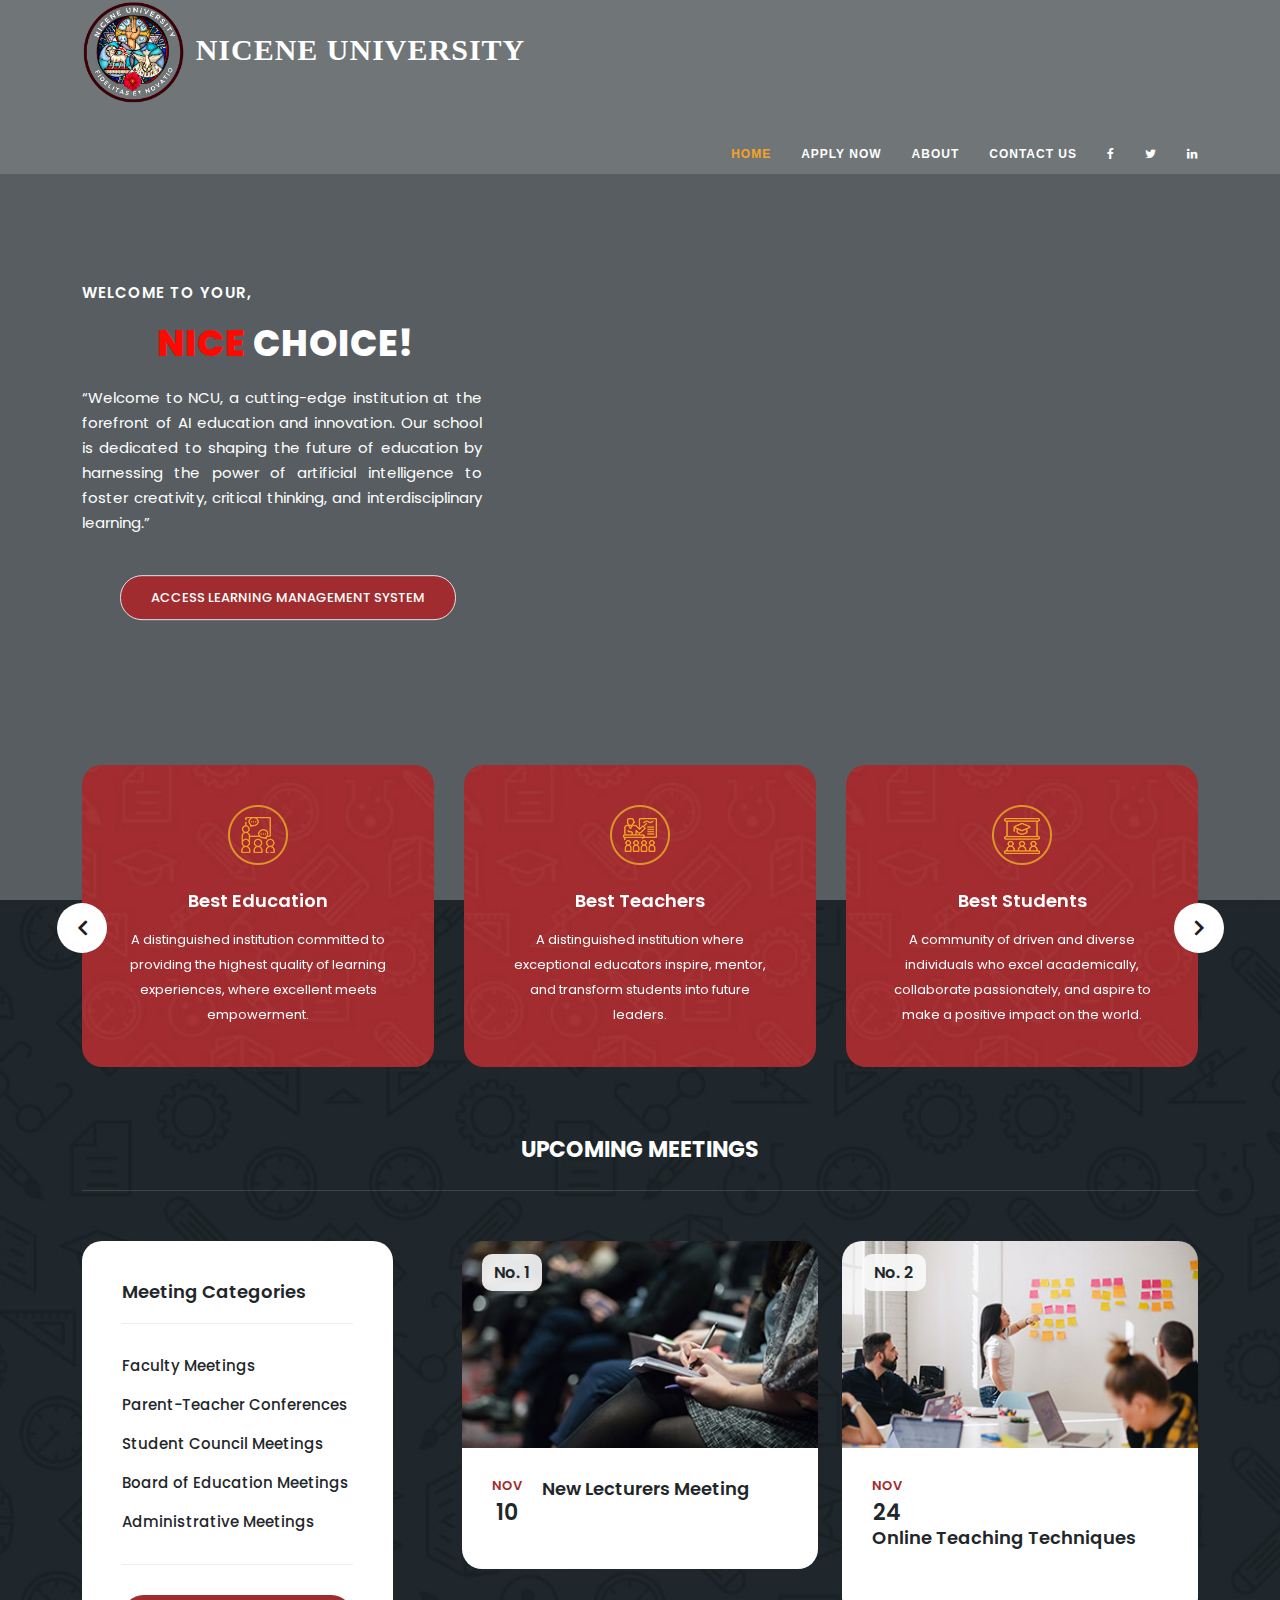
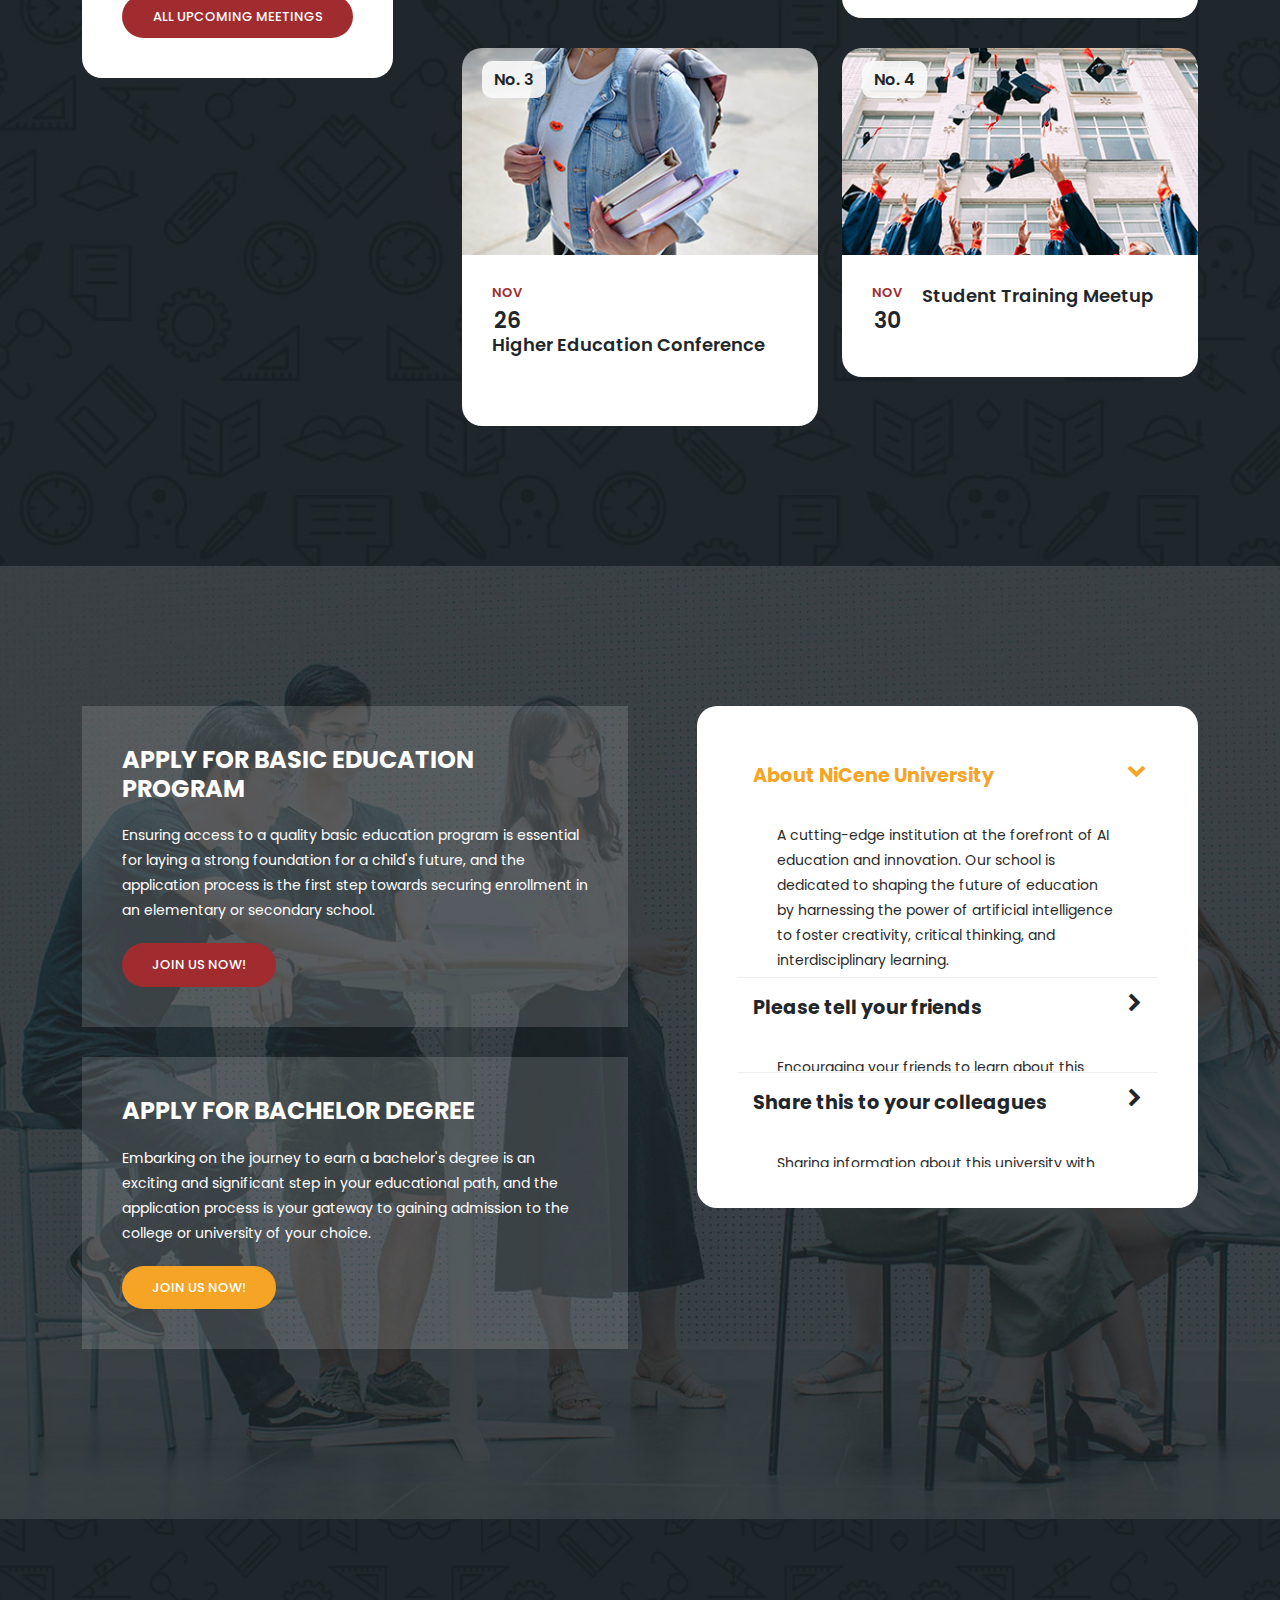
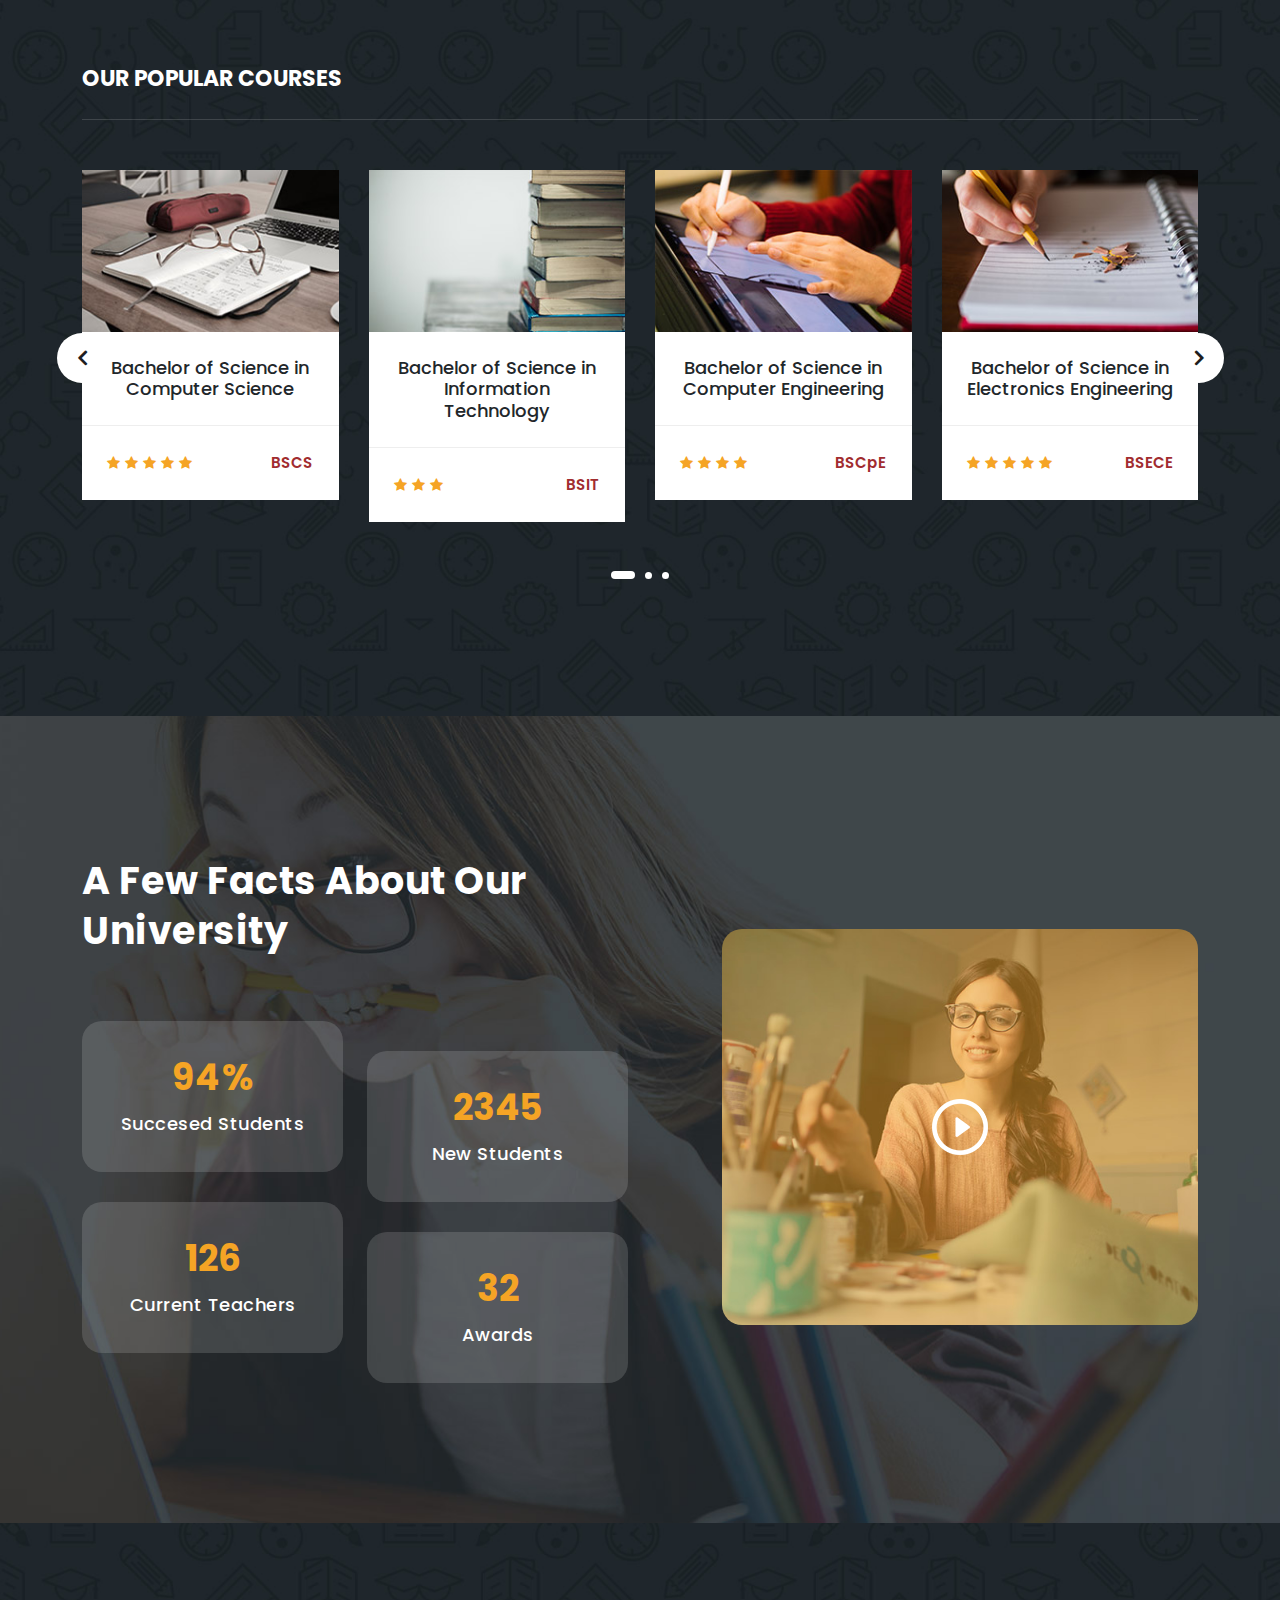
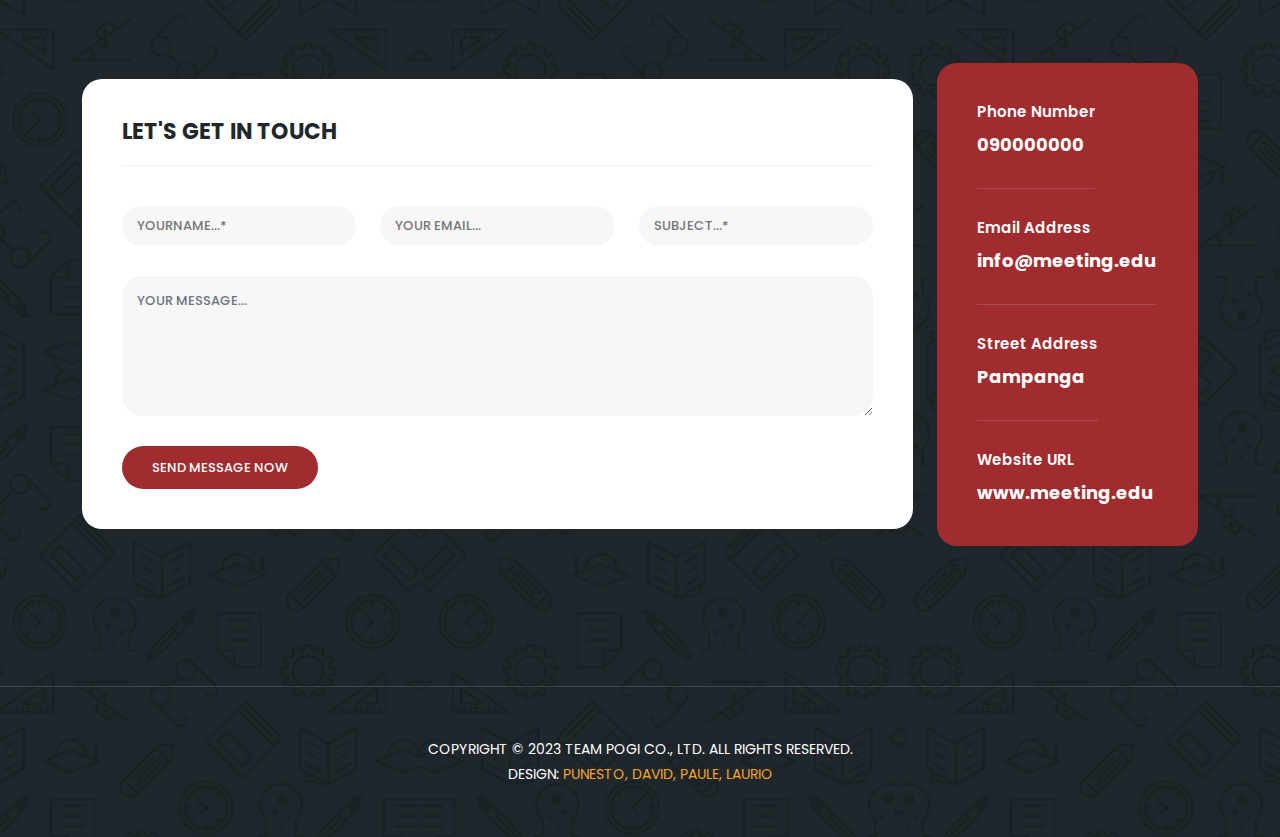
==== commit 3e8e8811: "Add files via upload" ====
--- a/Index/index.html
+++ b/Index/index.html
@@ -63,7 +63,9 @@
                   <nav class="main-nav">
                       <!-- ***** Logo Start ***** -->
                       <a href="#" class="logo">
-                        (LOGO) Nicene University
+                        <img src="logo-ncu.png" alt="logo" class="logo-ncu" style="width: 15%; height: 15%;">
+                        
+                         Nicene University
                       </a>
                       <!-- ***** Logo End ***** -->
                       <!-- ***** Menu Start ***** -->
@@ -106,7 +108,7 @@
             <div class="row">
               <div class="col-lg-12">
                 <div class="caption">
-                  <h6>Hello Students,</h6>
+                  <h6>Welcome to your,</h6>
                   <h2><font color ="#FF0800">&nbsp;&nbsp;&nbsp;&nbsp;&nbsp;&nbsp;&nbsp;&nbsp;&nbsp;NICE </font>CHOICE!</h2>
                   <p>“Welcome to NCU, a cutting-edge institution at the forefront of AI education and innovation.
                      Our school is dedicated to shaping the future of education by harnessing the power of artificial intelligence to foster creativity, 
@@ -496,7 +498,7 @@
             <div class="item">
               <img src="assets/images/course-03.jpg" alt="">
               <div class="down-content">
-                <h4>Bachelo of Science in Education Major in All</h4>
+                <h4>Bachelor of Science in Education Major in All</h4>
                 <div class="info">
                   <div class="row">
                     <div class="col-8">
@@ -681,7 +683,7 @@
       </div>
     </div>
   </section>
-<!--
+
   <section class="contact-us" id="contact">
     <div class="container">
       <div class="row">
@@ -728,7 +730,7 @@
             <ul>
               <li>
                 <h6>Phone Number</h6>
-                <span>010-020-0340</span>
+                <span>090000000</span>
               </li>
               <li>
                 <h6>Email Address</h6>
@@ -736,7 +738,7 @@
               </li>
               <li>
                 <h6>Street Address</h6>
-                <span>Rio de Janeiro - RJ, 22795-008, Brazil</span>
+                <span>Pampanga</span>
               </li>
               <li>
                 <h6>Website URL</h6>
@@ -749,11 +751,11 @@
     </div>
  
     <div class="footer">
-      <p>Copyright © 2022 Edu Meeting Co., Ltd. All Rights Reserved. 
-          <br>Design: <a href="https://templatemo.com" target="_parent" title="free css templates">TemplateMo</a></p>
+      <p>Copyright © 2023 Team Pogi Co., Ltd. All Rights Reserved. 
+          <br>Design: <a href="https://templatemo.com" target="_parent" title="free css templates">Punesto, David, Paule, Laurio</a></p>
     </div>
   </section>
--->
+
   <!-- Scripts -->
   <!-- Bootstrap core JavaScript -->
   <script src="assets/js/script.js"></script>
--- a/Index/assets/css/styles.css
+++ b/Index/assets/css/styles.css
@@ -9,3 +9,4 @@
     opacity: 0;
     transform: translateX(20px); /* You can adjust the value as needed */
 }
+
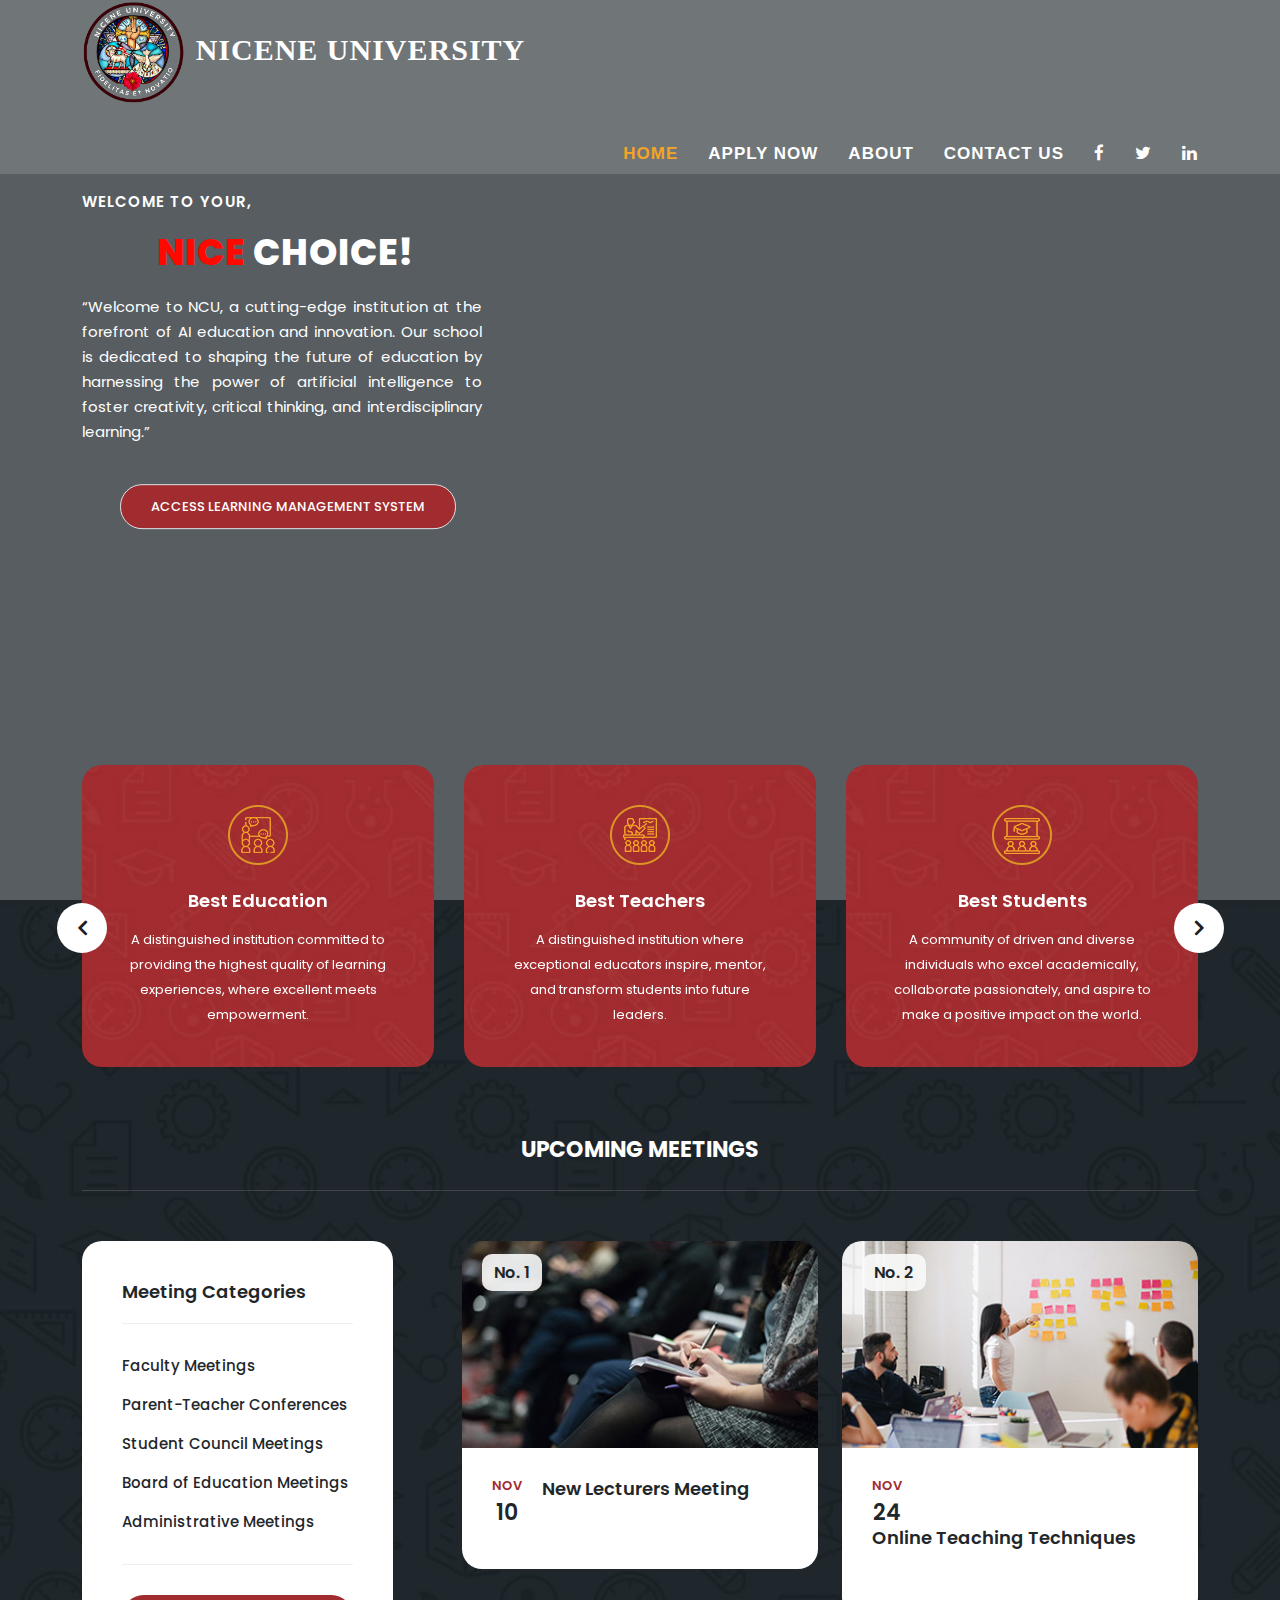
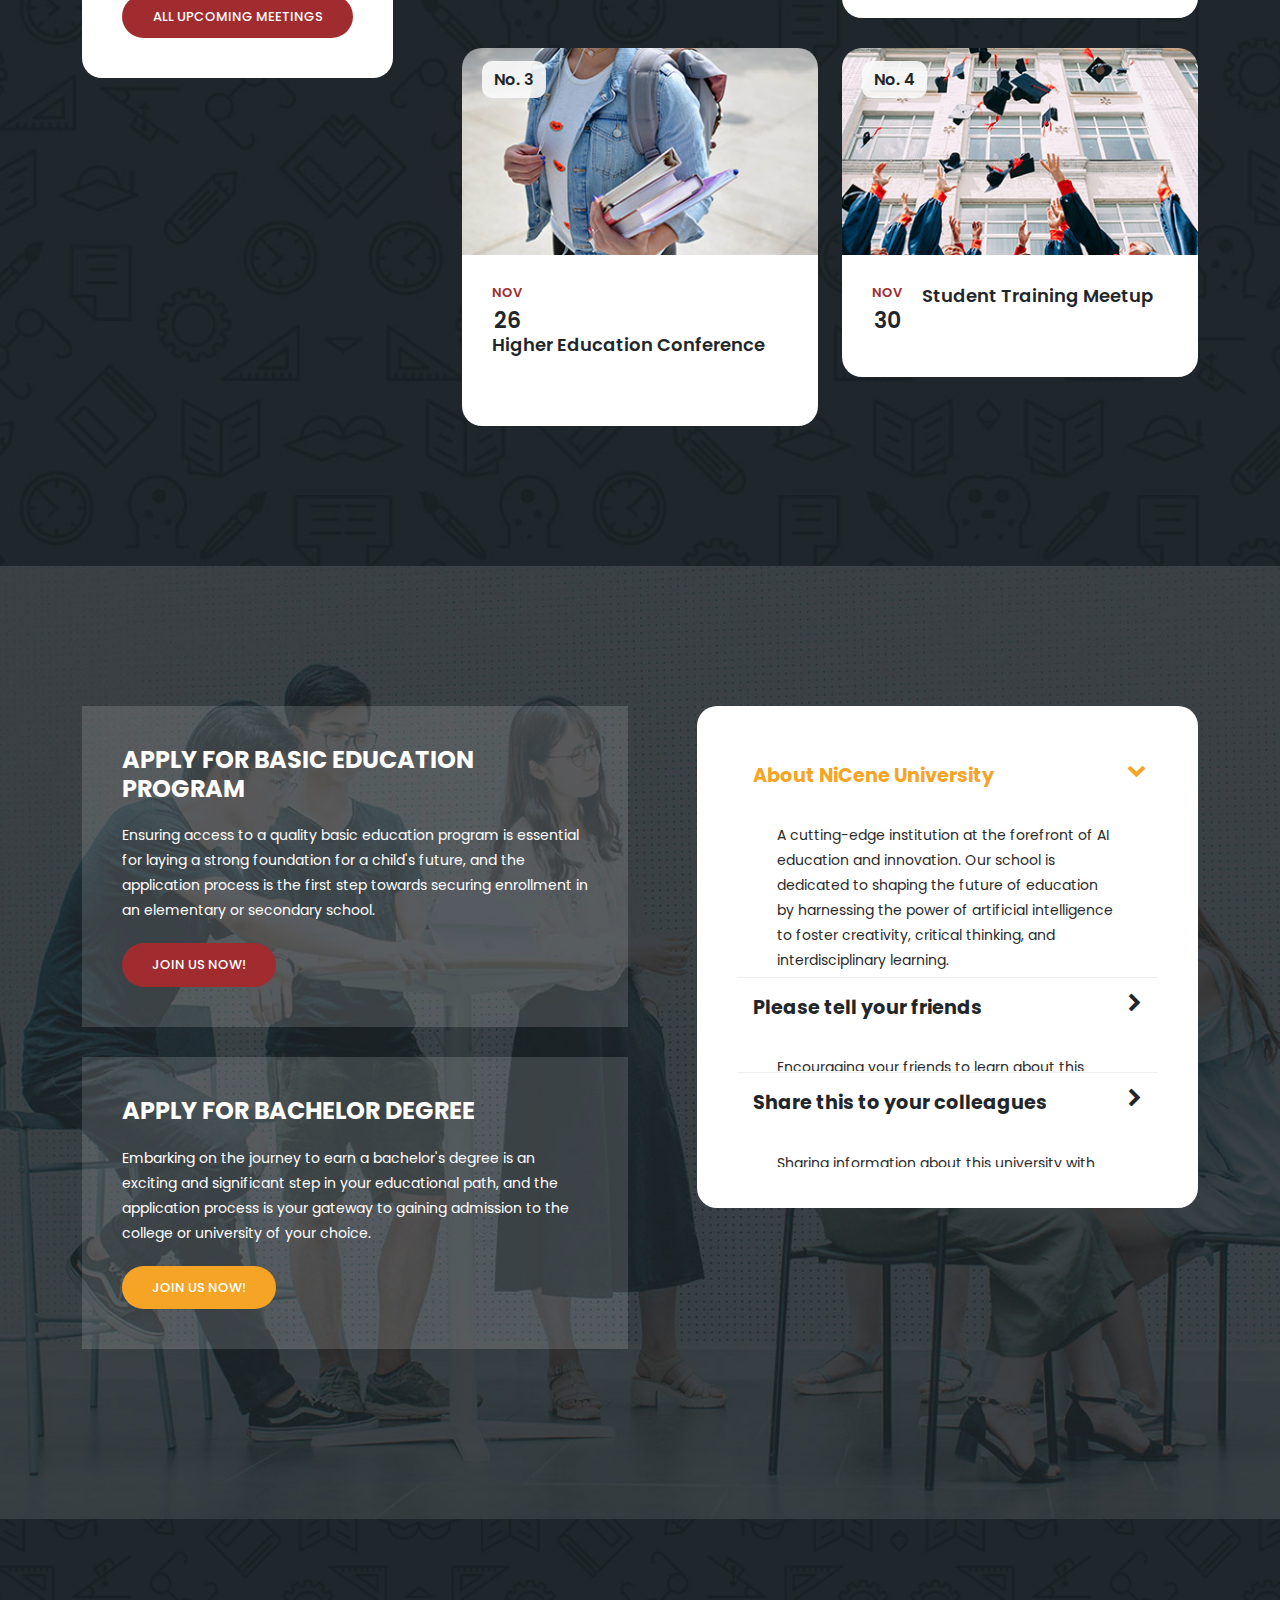
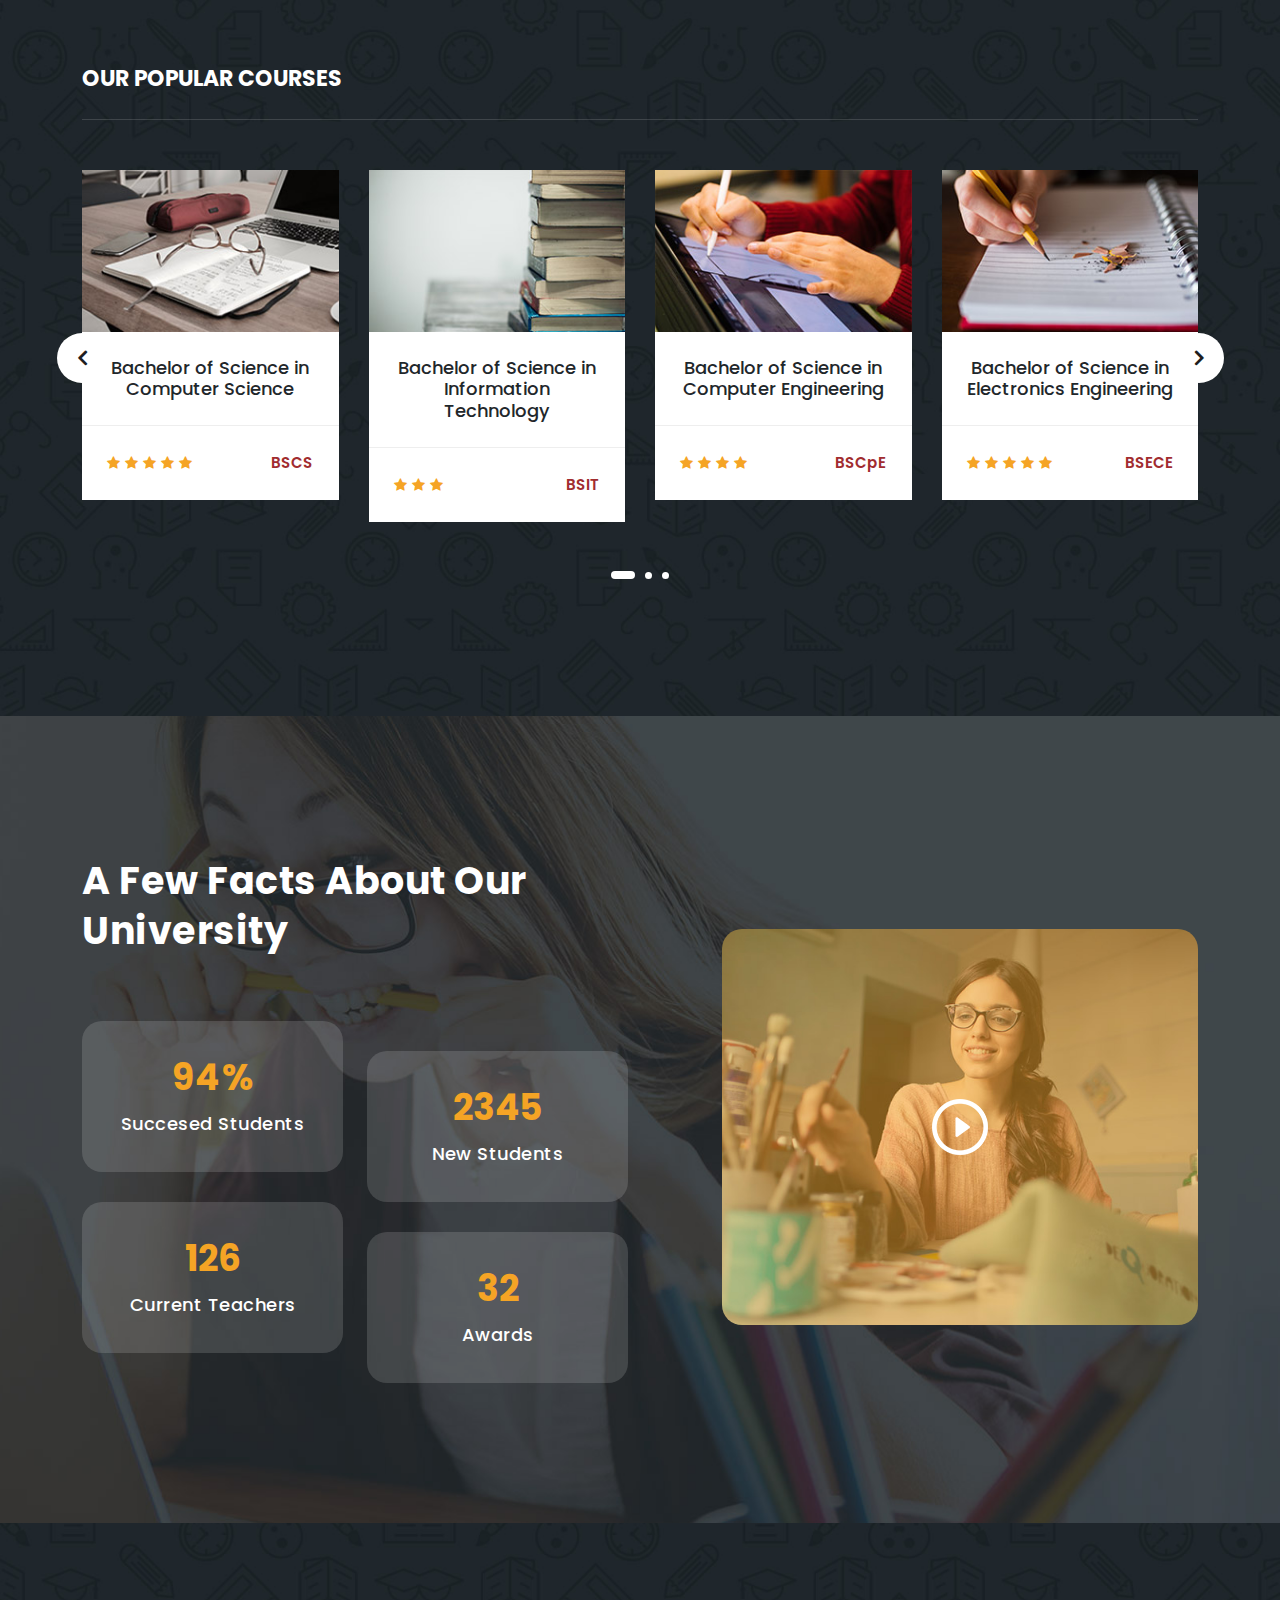
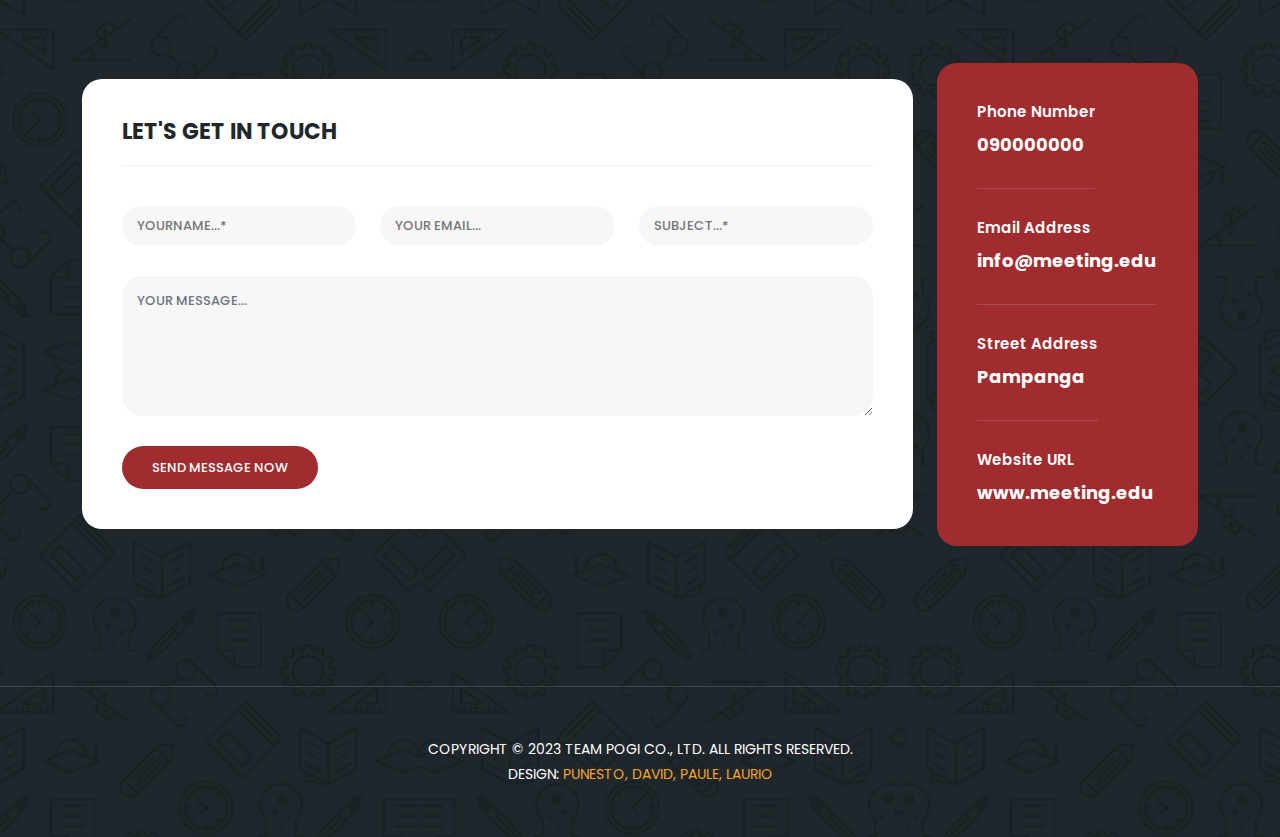
==== commit 2a57976b: "Add files via upload" ====
--- a/Index/index.html
+++ b/Index/index.html
@@ -31,29 +31,6 @@
   </head>
 
 <body>
-
-  <!-- Sub Header 
-  <div class="sub-header">
-    <div class="container">
-      <div class="row">
-        <div class="col-lg-8 col-sm-8">
-          <div class="left-content">
-           <p> Punesto, David, Paule, Laurio</p> 
-          </div>
-        </div>
-        <div class="col-lg-4 col-sm-4">
-          <div class="right-icons">
-            <ul>
-              <li><a href="#"><i class="fa fa-facebook"></i></a></li>
-              <li><a href="#"><i class="fa fa-twitter"></i></a></li>
-              <li><a href="#"><i class="fa fa-behance"></i></a></li>
-              <li><a href="#"><i class="fa fa-linkedin"></i></a></li>
-            </ul>
-          </div>
-        </div>
-      </div>
-    </div>
-  </div> -->
 
   <!-- ***** Header Area Start ***** -->
   <header class="header-area header-sticky">
--- a/Index/assets/css/templatemo-edu-meeting.css
+++ b/Index/assets/css/templatemo-edu-meeting.css
@@ -349,7 +349,7 @@
 .header-area .main-nav .nav li a {
   display: block;
   font-weight: 600;
-  font-size: 12px;
+  font-size: 17px;
   text-transform: uppercase;
   color: #fff;
   -webkit-transition: all 0.3s ease 0s;
@@ -728,7 +728,7 @@
 
 .main-banner .caption {
   position: absolute;
-  top: 50%;
+  top: 40%;
   transform: translateY(-50%);
 }
 
